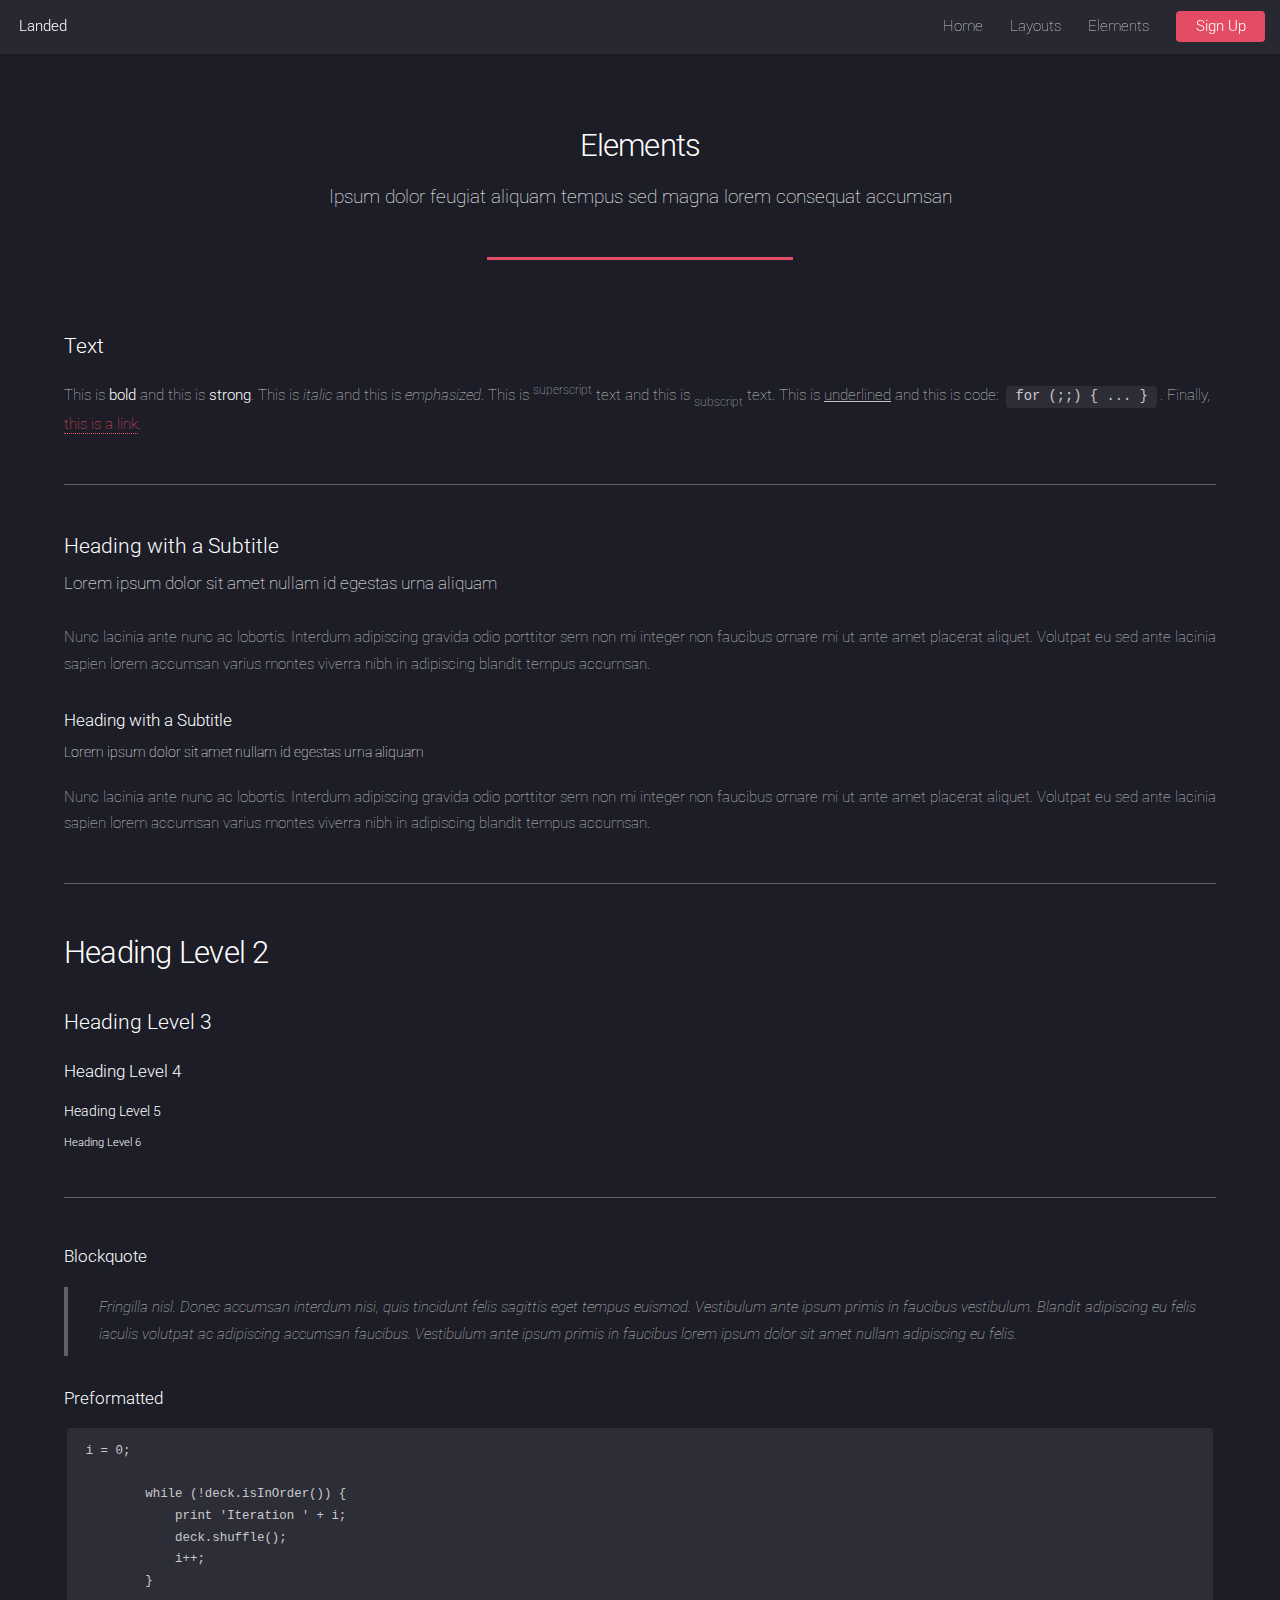
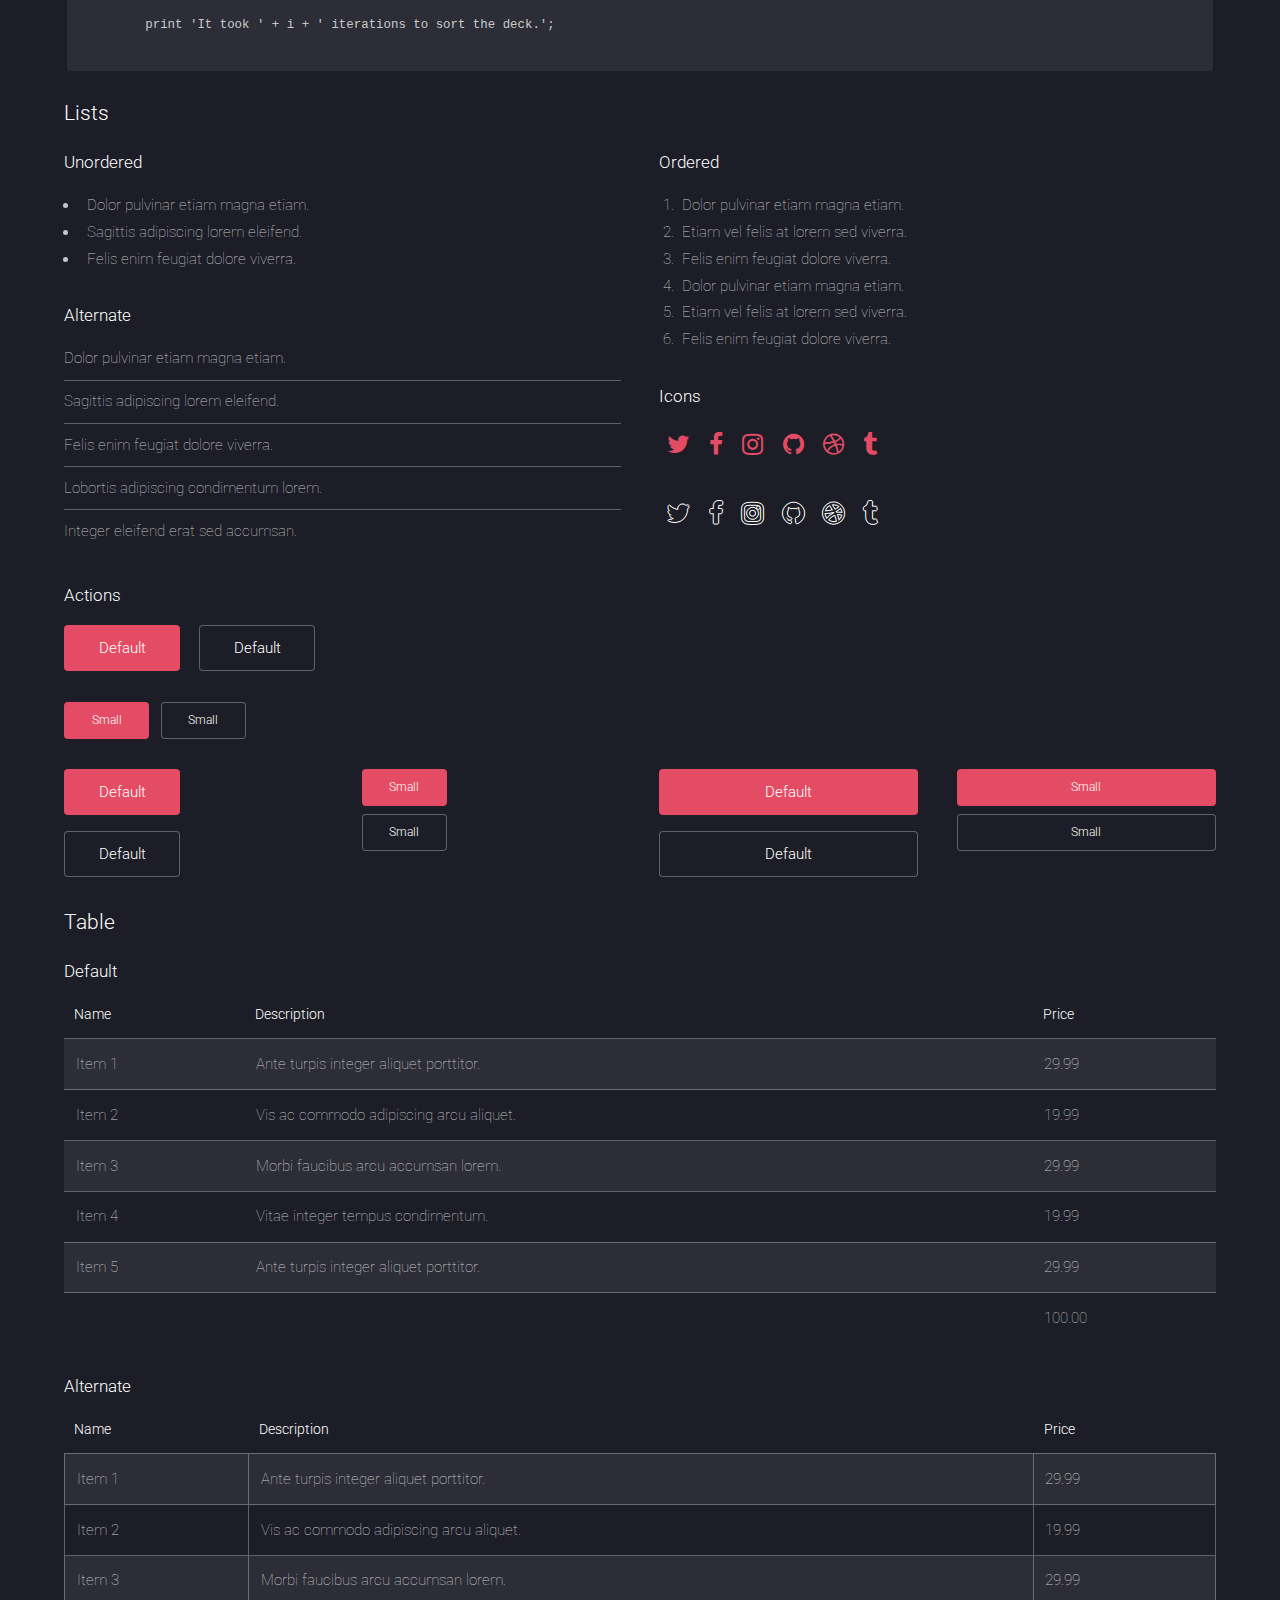
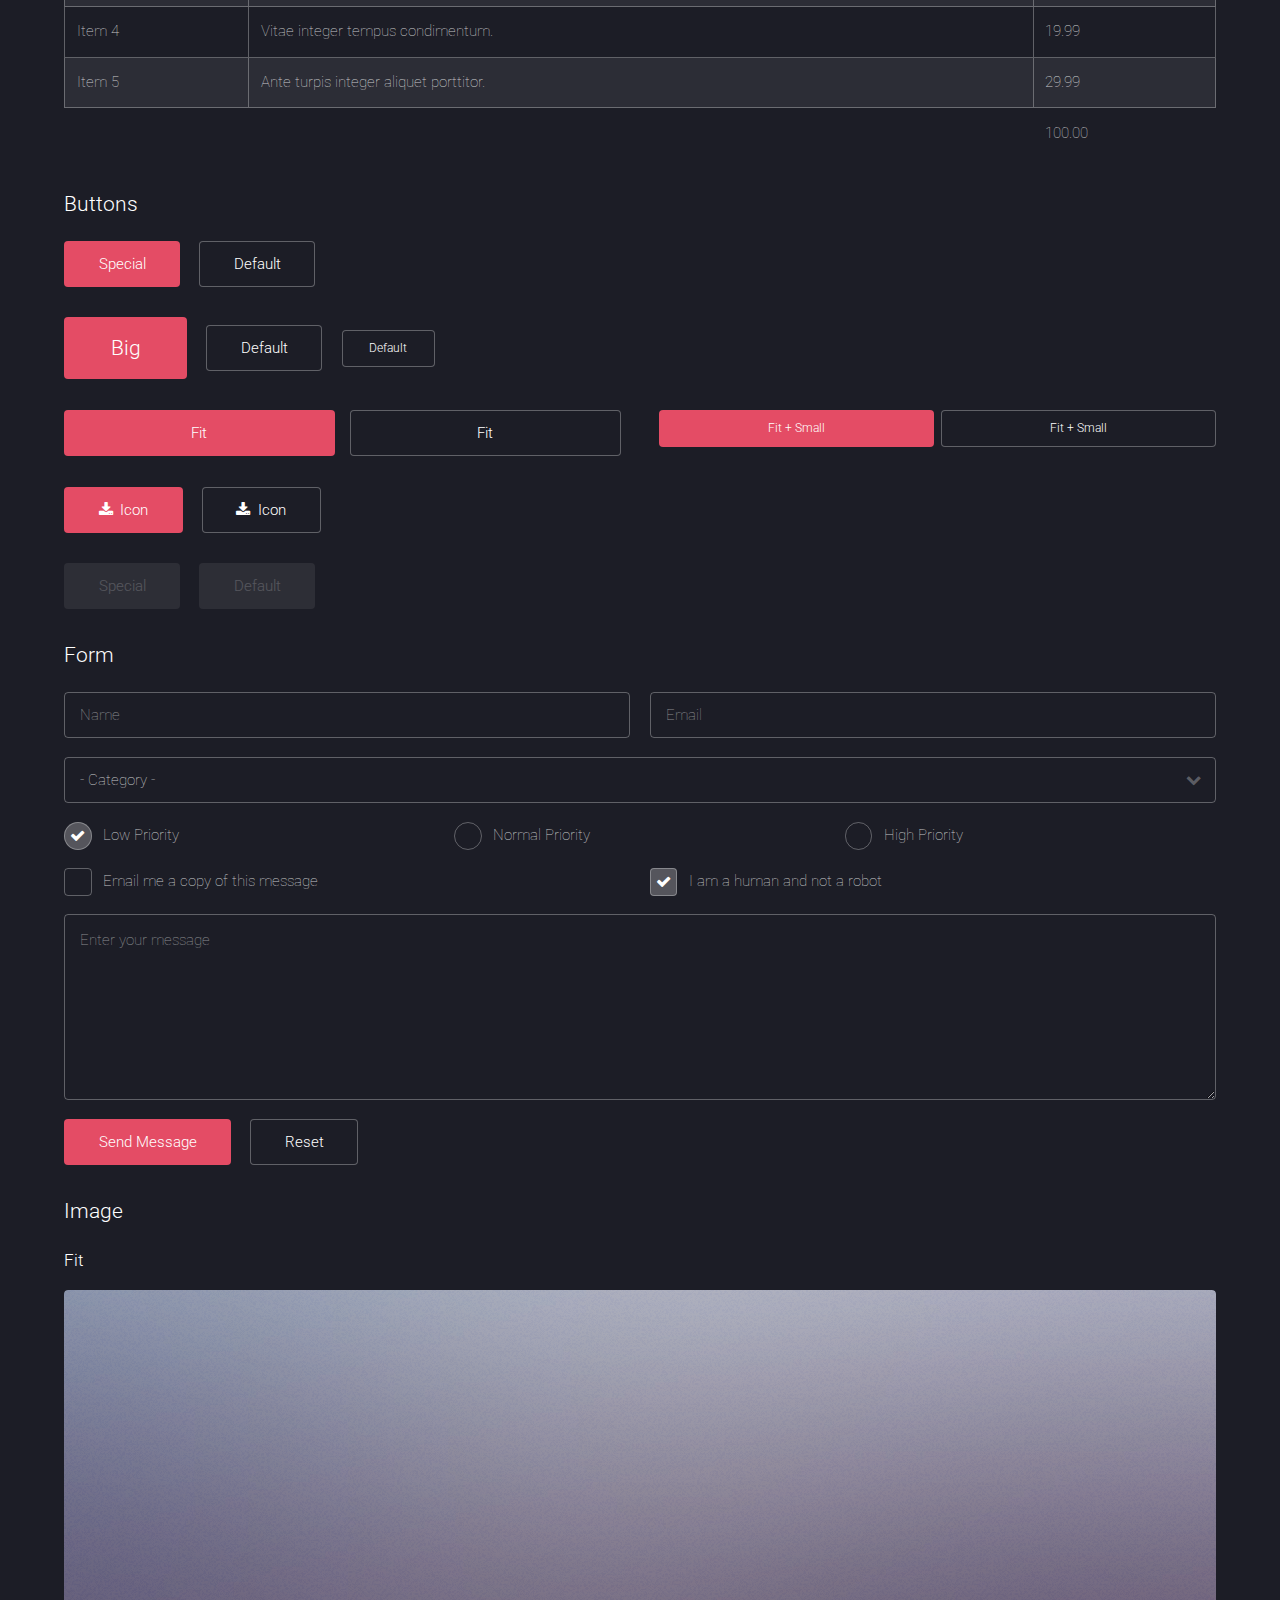
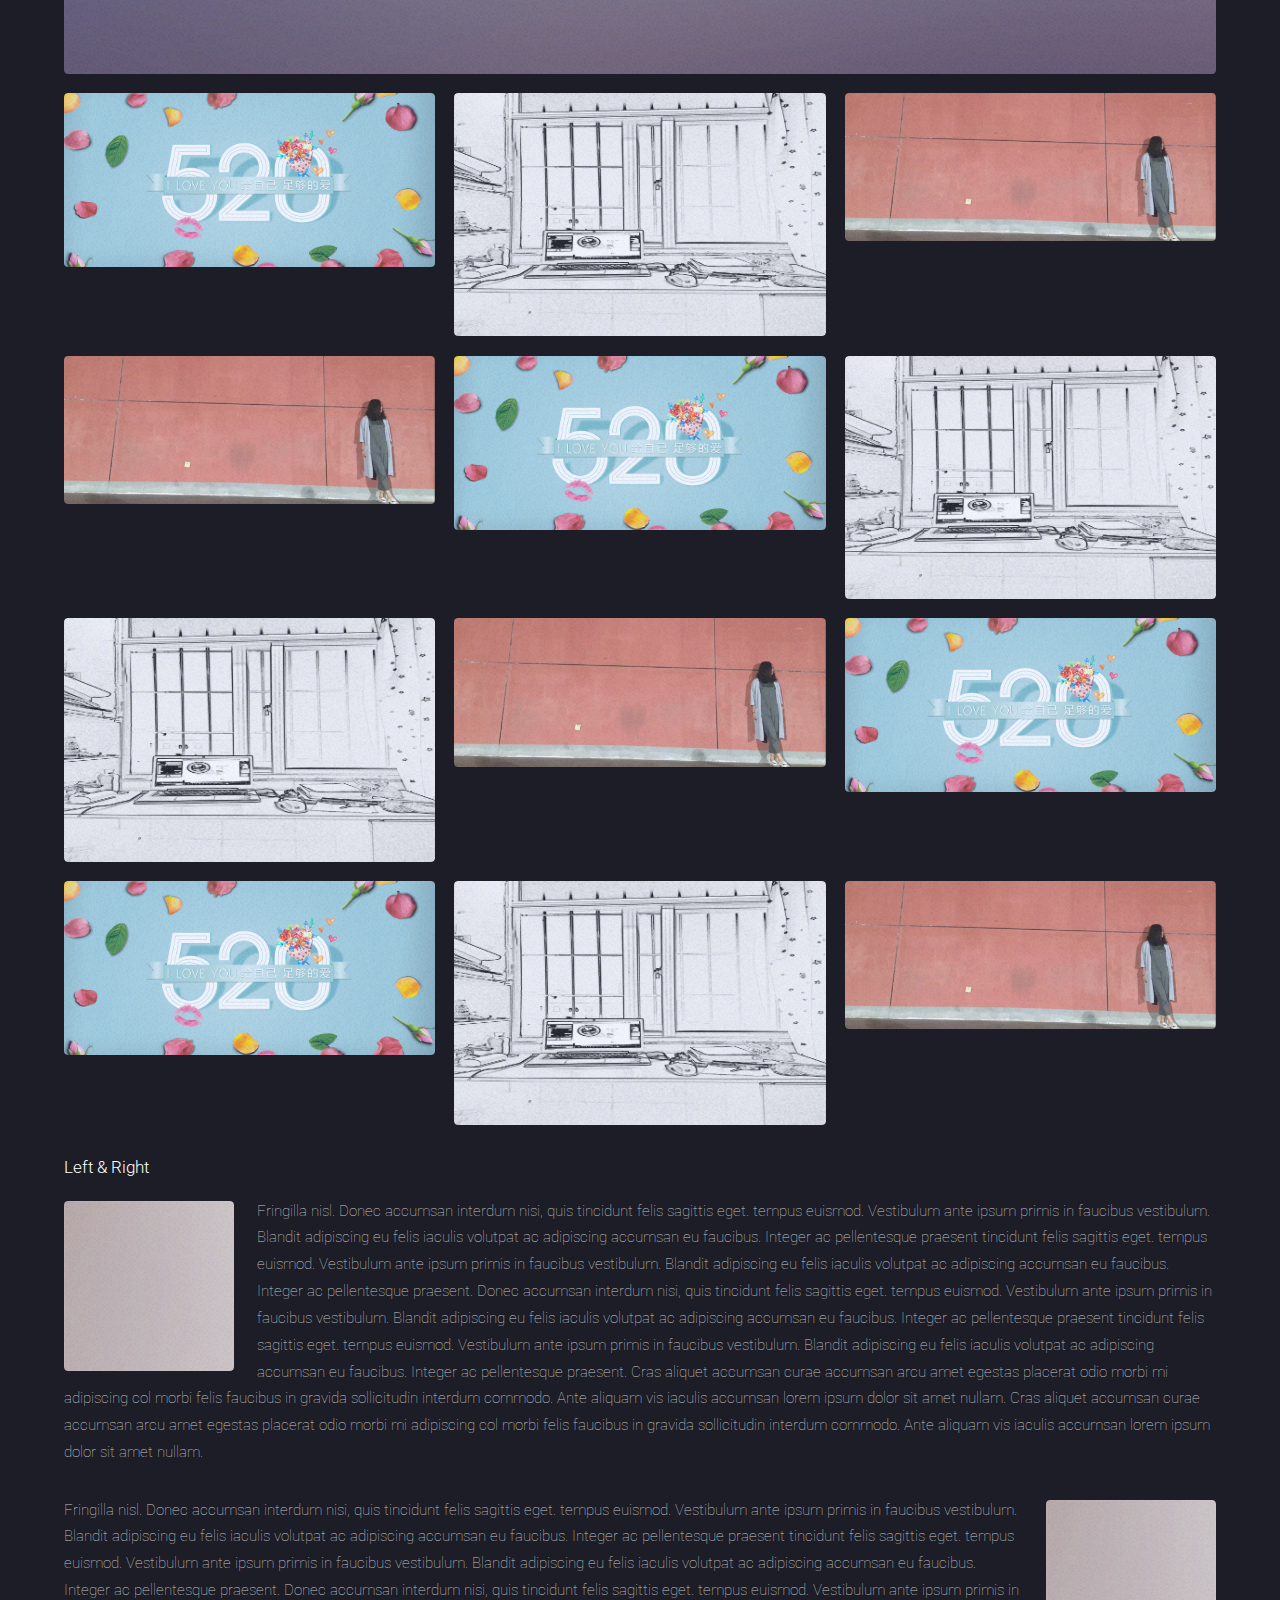
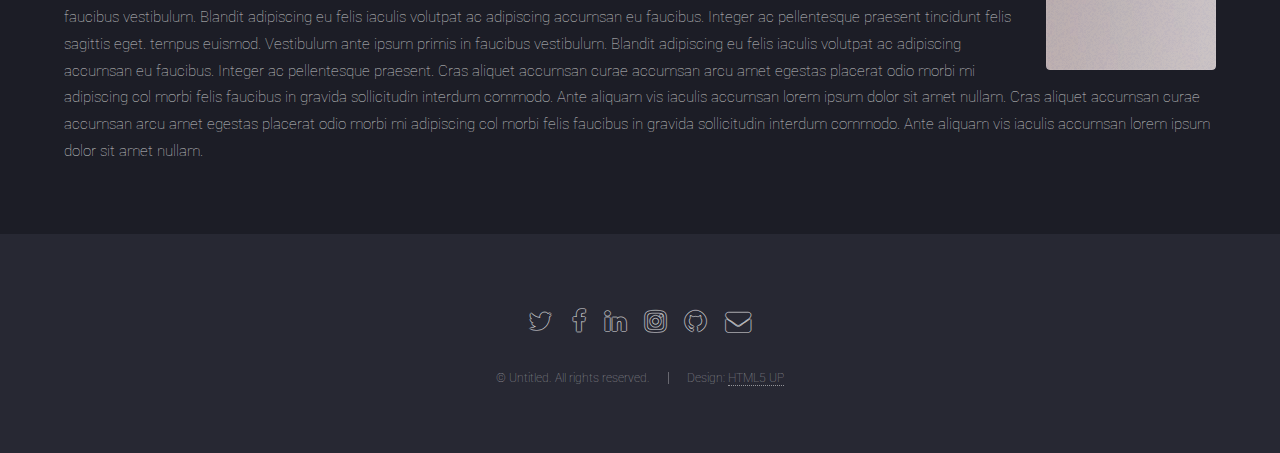
==== elements.html @ 3d7a7ee0 "test html" ====
<!DOCTYPE HTML>
<!--
	Landed by HTML5 UP
	html5up.net | @ajlkn
	Free for personal and commercial use under the CCA 3.0 license (html5up.net/license)
-->
<html>
	<head>
		<title>Elements - Landed by HTML5 UP</title>
		<meta charset="utf-8" />
		<meta name="viewport" content="width=device-width, initial-scale=1" />
		<!--[if lte IE 8]><script src="assets/js/ie/html5shiv.js"></script><![endif]-->
		<link rel="stylesheet" href="assets/css/main.css" />
		<!--[if lte IE 9]><link rel="stylesheet" href="assets/css/ie9.css" /><![endif]-->
		<!--[if lte IE 8]><link rel="stylesheet" href="assets/css/ie8.css" /><![endif]-->
	</head>
	<body>
		<div id="page-wrapper">

			<!-- Header -->
				<header id="header">
					<h1 id="logo"><a href="index.html">Landed</a></h1>
					<nav id="nav">
						<ul>
							<li><a href="index.html">Home</a></li>
							<li>
								<a href="#">Layouts</a>
								<ul>
									<li><a href="left-sidebar.html">Left Sidebar</a></li>
									<li><a href="right-sidebar.html">Right Sidebar</a></li>
									<li><a href="no-sidebar.html">No Sidebar</a></li>
									<li>
										<a href="#">Submenu</a>
										<ul>
											<li><a href="#">Option 1</a></li>
											<li><a href="#">Option 2</a></li>
											<li><a href="#">Option 3</a></li>
											<li><a href="#">Option 4</a></li>
										</ul>
									</li>
								</ul>
							</li>
							<li><a href="elements.html">Elements</a></li>
							<li><a href="#" class="button special">Sign Up</a></li>
						</ul>
					</nav>
				</header>

			<!-- Main -->
				<div id="main" class="wrapper style1">
					<div class="container">
						<header class="major">
							<h2>Elements</h2>
							<p>Ipsum dolor feugiat aliquam tempus sed magna lorem consequat accumsan</p>
						</header>

						<!-- Text -->
							<section>
								<h3>Text</h3>
								<p>This is <b>bold</b> and this is <strong>strong</strong>. This is <i>italic</i> and this is <em>emphasized</em>.
								This is <sup>superscript</sup> text and this is <sub>subscript</sub> text.
								This is <u>underlined</u> and this is code: <code>for (;;) { ... }</code>. Finally, <a href="#">this is a link</a>.</p>

								<hr />

								<header>
									<h3>Heading with a Subtitle</h3>
									<p>Lorem ipsum dolor sit amet nullam id egestas urna aliquam</p>
								</header>
								<p>Nunc lacinia ante nunc ac lobortis. Interdum adipiscing gravida odio porttitor sem non mi integer non faucibus ornare mi ut ante amet placerat aliquet. Volutpat eu sed ante lacinia sapien lorem accumsan varius montes viverra nibh in adipiscing blandit tempus accumsan.</p>
								<header>
									<h4>Heading with a Subtitle</h4>
									<p>Lorem ipsum dolor sit amet nullam id egestas urna aliquam</p>
								</header>
								<p>Nunc lacinia ante nunc ac lobortis. Interdum adipiscing gravida odio porttitor sem non mi integer non faucibus ornare mi ut ante amet placerat aliquet. Volutpat eu sed ante lacinia sapien lorem accumsan varius montes viverra nibh in adipiscing blandit tempus accumsan.</p>

								<hr />

								<h2>Heading Level 2</h2>
								<h3>Heading Level 3</h3>
								<h4>Heading Level 4</h4>
								<h5>Heading Level 5</h5>
								<h6>Heading Level 6</h6>

								<hr />

								<h4>Blockquote</h4>
								<blockquote>Fringilla nisl. Donec accumsan interdum nisi, quis tincidunt felis sagittis eget tempus euismod. Vestibulum ante ipsum primis in faucibus vestibulum. Blandit adipiscing eu felis iaculis volutpat ac adipiscing accumsan faucibus. Vestibulum ante ipsum primis in faucibus lorem ipsum dolor sit amet nullam adipiscing eu felis.</blockquote>

								<h4>Preformatted</h4>
								<pre><code>i = 0;

	while (!deck.isInOrder()) {
	    print 'Iteration ' + i;
	    deck.shuffle();
	    i++;
	}

	print 'It took ' + i + ' iterations to sort the deck.';
	</code></pre>
							</section>

						<!-- Lists -->
							<section>
								<h3>Lists</h3>
								<div class="row">
									<div class="6u 12u(xsmall)">

										<h4>Unordered</h4>
										<ul>
											<li>Dolor pulvinar etiam magna etiam.</li>
											<li>Sagittis adipiscing lorem eleifend.</li>
											<li>Felis enim feugiat dolore viverra.</li>
										</ul>

										<h4>Alternate</h4>
										<ul class="alt">
											<li>Dolor pulvinar etiam magna etiam.</li>
											<li>Sagittis adipiscing lorem eleifend.</li>
											<li>Felis enim feugiat dolore viverra.</li>
											<li>Lobortis adipiscing condimentum lorem.</li>
											<li>Integer eleifend erat sed accumsan.</li>
										</ul>

									</div>
									<div class="6u 12u(xsmall)">

										<h4>Ordered</h4>
										<ol>
											<li>Dolor pulvinar etiam magna etiam.</li>
											<li>Etiam vel felis at lorem sed viverra.</li>
											<li>Felis enim feugiat dolore viverra.</li>
											<li>Dolor pulvinar etiam magna etiam.</li>
											<li>Etiam vel felis at lorem sed viverra.</li>
											<li>Felis enim feugiat dolore viverra.</li>
										</ol>

										<h4>Icons</h4>
										<ul class="icons">
											<li><a href="#" class="icon fa-twitter"><span class="label">Twitter</span></a></li>
											<li><a href="#" class="icon fa-facebook"><span class="label">Facebook</span></a></li>
											<li><a href="#" class="icon fa-instagram"><span class="label">Instagram</span></a></li>
											<li><a href="#" class="icon fa-github"><span class="label">Github</span></a></li>
											<li><a href="#" class="icon fa-dribbble"><span class="label">Dribbble</span></a></li>
											<li><a href="#" class="icon fa-tumblr"><span class="label">Tumblr</span></a></li>
										</ul>
										<ul class="icons">
											<li><a href="#" class="icon alt fa-twitter"><span class="label">Twitter</span></a></li>
											<li><a href="#" class="icon alt fa-facebook"><span class="label">Facebook</span></a></li>
											<li><a href="#" class="icon alt fa-instagram"><span class="label">Instagram</span></a></li>
											<li><a href="#" class="icon alt fa-github"><span class="label">Github</span></a></li>
											<li><a href="#" class="icon alt fa-dribbble"><span class="label">Dribbble</span></a></li>
											<li><a href="#" class="icon alt fa-tumblr"><span class="label">Tumblr</span></a></li>
										</ul>

									</div>
								</div>

								<h4>Actions</h4>
								<ul class="actions">
									<li><a href="#" class="button special">Default</a></li>
									<li><a href="#" class="button">Default</a></li>
								</ul>
								<ul class="actions small">
									<li><a href="#" class="button special small">Small</a></li>
									<li><a href="#" class="button small">Small</a></li>
								</ul>
								<div class="row">
									<div class="3u 6u(medium) 12u$(xsmall)">
										<ul class="actions vertical">
											<li><a href="#" class="button special">Default</a></li>
											<li><a href="#" class="button">Default</a></li>
										</ul>
									</div>
									<div class="3u 6u$(medium) 12u$(xsmall)">
										<ul class="actions vertical small">
											<li><a href="#" class="button special small">Small</a></li>
											<li><a href="#" class="button small">Small</a></li>
										</ul>
									</div>
									<div class="3u 6u(medium) 12u$(xsmall)">
										<ul class="actions vertical">
											<li><a href="#" class="button special fit">Default</a></li>
											<li><a href="#" class="button fit">Default</a></li>
										</ul>
									</div>
									<div class="3u$ 6u$(medium) 12u$(xsmall)">
										<ul class="actions vertical small">
											<li><a href="#" class="button special small fit">Small</a></li>
											<li><a href="#" class="button small fit">Small</a></li>
										</ul>
									</div>
								</div>
							</section>

						<!-- Table -->
							<section>
								<h3>Table</h3>
								<h4>Default</h4>
								<div class="table-wrapper">
									<table>
										<thead>
											<tr>
												<th>Name</th>
												<th>Description</th>
												<th>Price</th>
											</tr>
										</thead>
										<tbody>
											<tr>
												<td>Item 1</td>
												<td>Ante turpis integer aliquet porttitor.</td>
												<td>29.99</td>
											</tr>
											<tr>
												<td>Item 2</td>
												<td>Vis ac commodo adipiscing arcu aliquet.</td>
												<td>19.99</td>
											</tr>
											<tr>
												<td>Item 3</td>
												<td> Morbi faucibus arcu accumsan lorem.</td>
												<td>29.99</td>
											</tr>
											<tr>
												<td>Item 4</td>
												<td>Vitae integer tempus condimentum.</td>
												<td>19.99</td>
											</tr>
											<tr>
												<td>Item 5</td>
												<td>Ante turpis integer aliquet porttitor.</td>
												<td>29.99</td>
											</tr>
										</tbody>
										<tfoot>
											<tr>
												<td colspan="2"></td>
												<td>100.00</td>
											</tr>
										</tfoot>
									</table>
								</div>
								<h4>Alternate</h4>
								<div class="table-wrapper">
									<table class="alt">
										<thead>
											<tr>
												<th>Name</th>
												<th>Description</th>
												<th>Price</th>
											</tr>
										</thead>
										<tbody>
											<tr>
												<td>Item 1</td>
												<td>Ante turpis integer aliquet porttitor.</td>
												<td>29.99</td>
											</tr>
											<tr>
												<td>Item 2</td>
												<td>Vis ac commodo adipiscing arcu aliquet.</td>
												<td>19.99</td>
											</tr>
											<tr>
												<td>Item 3</td>
												<td> Morbi faucibus arcu accumsan lorem.</td>
												<td>29.99</td>
											</tr>
											<tr>
												<td>Item 4</td>
												<td>Vitae integer tempus condimentum.</td>
												<td>19.99</td>
											</tr>
											<tr>
												<td>Item 5</td>
												<td>Ante turpis integer aliquet porttitor.</td>
												<td>29.99</td>
											</tr>
										</tbody>
										<tfoot>
											<tr>
												<td colspan="2"></td>
												<td>100.00</td>
											</tr>
										</tfoot>
									</table>
								</div>
							</section>

						<!-- Buttons -->
							<section>
								<h3>Buttons</h3>
								<ul class="actions">
									<li><a href="#" class="button special">Special</a></li>
									<li><a href="#" class="button">Default</a></li>
								</ul>
								<ul class="actions">
									<li><a href="#" class="button special big">Big</a></li>
									<li><a href="#" class="button">Default</a></li>
									<li><a href="#" class="button small">Default</a></li>
								</ul>
								<div class="row">
									<div class="6u 12u$(xsmall)">
										<ul class="actions fit">
											<li><a href="#" class="button special fit">Fit</a></li>
											<li><a href="#" class="button fit">Fit</a></li>
										</ul>
									</div>
									<div class="6u$ 12u$(xsmall)">
										<ul class="actions fit small">
											<li><a href="#" class="button special fit small">Fit + Small</a></li>
											<li><a href="#" class="button fit small">Fit + Small</a></li>
										</ul>
									</div>
								</div>
								<ul class="actions">
									<li><a href="#" class="button special icon fa-download">Icon</a></li>
									<li><a href="#" class="button icon fa-download">Icon</a></li>
								</ul>
								<ul class="actions">
									<li><span class="button special disabled">Special</span></li>
									<li><span class="button disabled">Default</span></li>
								</ul>
							</section>

						<!-- Form -->
							<section>
								<h3>Form</h3>
								<form method="post" action="#">
									<div class="row uniform 50%">
										<div class="6u 12u$(xsmall)">
											<input type="text" name="name" id="name" value="" placeholder="Name" />
										</div>
										<div class="6u$ 12u$(xsmall)">
											<input type="email" name="email" id="email" value="" placeholder="Email" />
										</div>
										<div class="12u$">
											<div class="select-wrapper">
												<select name="category" id="category">
													<option value="">- Category -</option>
													<option value="1">Manufacturing</option>
													<option value="1">Shipping</option>
													<option value="1">Administration</option>
													<option value="1">Human Resources</option>
												</select>
											</div>
										</div>
										<div class="4u 12u$(medium)">
											<input type="radio" id="priority-low" name="priority" checked>
											<label for="priority-low">Low Priority</label>
										</div>
										<div class="4u 12u$(medium)">
											<input type="radio" id="priority-normal" name="priority">
											<label for="priority-normal">Normal Priority</label>
										</div>
										<div class="4u$ 12u$(medium)">
											<input type="radio" id="priority-high" name="priority">
											<label for="priority-high">High Priority</label>
										</div>
										<div class="6u 12u$(medium)">
											<input type="checkbox" id="copy" name="copy">
											<label for="copy">Email me a copy of this message</label>
										</div>
										<div class="6u$ 12u$(medium)">
											<input type="checkbox" id="human" name="human" checked>
											<label for="human">I am a human and not a robot</label>
										</div>
										<div class="12u$">
											<textarea name="message" id="message" placeholder="Enter your message" rows="6"></textarea>
										</div>
										<div class="12u$">
											<ul class="actions">
												<li><input type="submit" value="Send Message" class="special" /></li>
												<li><input type="reset" value="Reset" /></li>
											</ul>
										</div>
									</div>
								</form>
							</section>

						<!-- Image -->
							<section>
								<h3>Image</h3>
								<h4>Fit</h4>
								<div class="box alt">
									<div class="row 50% uniform">
										<div class="12u$"><span class="image fit"><img src="images/pic07.jpg" alt="" /></span></div>
										<div class="4u  6u(xsmall)"><span class="image fit"><img src="images/pic02.jpg" alt="" /></span></div>
										<div class="4u  6u$(xsmall)"><span class="image fit"><img src="images/pic03.jpg" alt="" /></span></div>
										<div class="4u$ 6u(xsmall)"><span class="image fit"><img src="images/pic04.jpg" alt="" /></span></div>
										<div class="4u  6u$(xsmall)"><span class="image fit"><img src="images/pic04.jpg" alt="" /></span></div>
										<div class="4u  6u(xsmall)"><span class="image fit"><img src="images/pic02.jpg" alt="" /></span></div>
										<div class="4u$ 6u$(xsmall)"><span class="image fit"><img src="images/pic03.jpg" alt="" /></span></div>
										<div class="4u  6u(xsmall)"><span class="image fit"><img src="images/pic03.jpg" alt="" /></span></div>
										<div class="4u  6u$(xsmall)"><span class="image fit"><img src="images/pic04.jpg" alt="" /></span></div>
										<div class="4u$ 6u(xsmall)"><span class="image fit"><img src="images/pic02.jpg" alt="" /></span></div>
										<div class="4u  6u$(xsmall)"><span class="image fit"><img src="images/pic02.jpg" alt="" /></span></div>
										<div class="4u  6u(xsmall)"><span class="image fit"><img src="images/pic03.jpg" alt="" /></span></div>
										<div class="4u$ 6u$(xsmall)"><span class="image fit"><img src="images/pic04.jpg" alt="" /></span></div>
									</div>
								</div>

								<h4>Left &amp; Right</h4>
								<p><span class="image left"><img src="images/pic08.jpg" alt="" /></span>Fringilla nisl. Donec accumsan interdum nisi, quis tincidunt felis sagittis eget. tempus euismod. Vestibulum ante ipsum primis in faucibus vestibulum. Blandit adipiscing eu felis iaculis volutpat ac adipiscing accumsan eu faucibus. Integer ac pellentesque praesent tincidunt felis sagittis eget. tempus euismod. Vestibulum ante ipsum primis in faucibus vestibulum. Blandit adipiscing eu felis iaculis volutpat ac adipiscing accumsan eu faucibus. Integer ac pellentesque praesent. Donec accumsan interdum nisi, quis tincidunt felis sagittis eget. tempus euismod. Vestibulum ante ipsum primis in faucibus vestibulum. Blandit adipiscing eu felis iaculis volutpat ac adipiscing accumsan eu faucibus. Integer ac pellentesque praesent tincidunt felis sagittis eget. tempus euismod. Vestibulum ante ipsum primis in faucibus vestibulum. Blandit adipiscing eu felis iaculis volutpat ac adipiscing accumsan eu faucibus. Integer ac pellentesque praesent. Cras aliquet accumsan curae accumsan arcu amet egestas placerat odio morbi mi adipiscing col morbi felis faucibus in gravida sollicitudin interdum commodo. Ante aliquam vis iaculis accumsan lorem ipsum dolor sit amet nullam. Cras aliquet accumsan curae accumsan arcu amet egestas placerat odio morbi mi adipiscing col morbi felis faucibus in gravida sollicitudin interdum commodo. Ante aliquam vis iaculis accumsan lorem ipsum dolor sit amet nullam.</p>
								<p><span class="image right"><img src="images/pic08.jpg" alt="" /></span>Fringilla nisl. Donec accumsan interdum nisi, quis tincidunt felis sagittis eget. tempus euismod. Vestibulum ante ipsum primis in faucibus vestibulum. Blandit adipiscing eu felis iaculis volutpat ac adipiscing accumsan eu faucibus. Integer ac pellentesque praesent tincidunt felis sagittis eget. tempus euismod. Vestibulum ante ipsum primis in faucibus vestibulum. Blandit adipiscing eu felis iaculis volutpat ac adipiscing accumsan eu faucibus. Integer ac pellentesque praesent. Donec accumsan interdum nisi, quis tincidunt felis sagittis eget. tempus euismod. Vestibulum ante ipsum primis in faucibus vestibulum. Blandit adipiscing eu felis iaculis volutpat ac adipiscing accumsan eu faucibus. Integer ac pellentesque praesent tincidunt felis sagittis eget. tempus euismod. Vestibulum ante ipsum primis in faucibus vestibulum. Blandit adipiscing eu felis iaculis volutpat ac adipiscing accumsan eu faucibus. Integer ac pellentesque praesent. Cras aliquet accumsan curae accumsan arcu amet egestas placerat odio morbi mi adipiscing col morbi felis faucibus in gravida sollicitudin interdum commodo. Ante aliquam vis iaculis accumsan lorem ipsum dolor sit amet nullam. Cras aliquet accumsan curae accumsan arcu amet egestas placerat odio morbi mi adipiscing col morbi felis faucibus in gravida sollicitudin interdum commodo. Ante aliquam vis iaculis accumsan lorem ipsum dolor sit amet nullam.</p>
							</section>

					</div>
				</div>

			<!-- Footer -->
				<footer id="footer">
					<ul class="icons">
						<li><a href="#" class="icon alt fa-twitter"><span class="label">Twitter</span></a></li>
						<li><a href="#" class="icon alt fa-facebook"><span class="label">Facebook</span></a></li>
						<li><a href="#" class="icon alt fa-linkedin"><span class="label">LinkedIn</span></a></li>
						<li><a href="#" class="icon alt fa-instagram"><span class="label">Instagram</span></a></li>
						<li><a href="#" class="icon alt fa-github"><span class="label">GitHub</span></a></li>
						<li><a href="#" class="icon alt fa-envelope"><span class="label">Email</span></a></li>
					</ul>
					<ul class="copyright">
						<li>&copy; Untitled. All rights reserved.</li><li>Design: <a href="http://html5up.net">HTML5 UP</a></li>
					</ul>
				</footer>

		</div>

		<!-- Scripts -->
			<script src="assets/js/jquery.min.js"></script>
			<script src="assets/js/jquery.scrolly.min.js"></script>
			<script src="assets/js/jquery.dropotron.min.js"></script>
			<script src="assets/js/jquery.scrollex.min.js"></script>
			<script src="assets/js/skel.min.js"></script>
			<script src="assets/js/util.js"></script>
			<!--[if lte IE 8]><script src="assets/js/ie/respond.min.js"></script><![endif]-->
			<script src="assets/js/main.js"></script>

	</body>
</html>
---- assets/css/main.css ----
@import url("font-awesome.min.css");
@import url("https://fonts.googleapis.com/css?family=Roboto:100,300,100italic,300italic");

/*
	Landed by HTML5 UP
	html5up.net | @ajlkn
	Free for personal and commercial use under the CCA 3.0 license (html5up.net/license)
*/

/* Reset */

	html, body, div, span, applet, object, iframe, h1, h2, h3, h4, h5, h6, p, blockquote, pre, a, abbr, acronym, address, big, cite, code, del, dfn, em, img, ins, kbd, q, s, samp, small, strike, strong, sub, sup, tt, var, b, u, i, center, dl, dt, dd, ol, ul, li, fieldset, form, label, legend, table, caption, tbody, tfoot, thead, tr, th, td, article, aside, canvas, details, embed, figure, figcaption, footer, header, hgroup, menu, nav, output, ruby, section, summary, time, mark, audio, video {
		margin: 0;
		padding: 0;
		border: 0;
		font-size: 100%;
		font: inherit;
		vertical-align: baseline;
	}

	article, aside, details, figcaption, figure, footer, header, hgroup, menu, nav, section {
		display: block;
	}

	body {
		line-height: 1;
	}

	ol, ul {
		list-style: none;
	}

	blockquote, q {
		quotes: none;
	}

	blockquote:before, blockquote:after, q:before, q:after {
		content: '';
		content: none;
	}

	table {
		border-collapse: collapse;
		border-spacing: 0;
	}

	body {
		-webkit-text-size-adjust: none;
	}

/* Box Model */

	*, *:before, *:after {
		-moz-box-sizing: border-box;
		-webkit-box-sizing: border-box;
		box-sizing: border-box;
	}

/* Containers */

	.container {
		margin-left: auto;
		margin-right: auto;
	}

	.container.\31 25\25 {
		width: 100%;
		max-width: 87.5em;
		min-width: 70em;
	}

	.container.\37 5\25 {
		width: 52.5em;
	}

	.container.\35 0\25 {
		width: 35em;
	}

	.container.\32 5\25 {
		width: 17.5em;
	}

	.container {
		width: 70em;
	}

	@media screen and (max-width: 1680px) {

		.container.\31 25\25 {
			width: 100%;
			max-width: 87.5em;
			min-width: 70em;
		}

		.container.\37 5\25 {
			width: 52.5em;
		}

		.container.\35 0\25 {
			width: 35em;
		}

		.container.\32 5\25 {
			width: 17.5em;
		}

		.container {
			width: 70em;
		}

	}

	@media screen and (max-width: 1280px) {

		.container.\31 25\25 {
			width: 100%;
			max-width: 112.5%;
			min-width: 90%;
		}

		.container.\37 5\25 {
			width: 67.5%;
		}

		.container.\35 0\25 {
			width: 45%;
		}

		.container.\32 5\25 {
			width: 22.5%;
		}

		.container {
			width: 90%;
		}

	}

	@media screen and (max-width: 980px) {

		.container.\31 25\25 {
			width: 100%;
			max-width: 125%;
			min-width: 100%;
		}

		.container.\37 5\25 {
			width: 75%;
		}

		.container.\35 0\25 {
			width: 50%;
		}

		.container.\32 5\25 {
			width: 25%;
		}

		.container {
			width: 100% !important;
		}

	}

	@media screen and (max-width: 736px) {

		.container.\31 25\25 {
			width: 100%;
			max-width: 125%;
			min-width: 100%;
		}

		.container.\37 5\25 {
			width: 75%;
		}

		.container.\35 0\25 {
			width: 50%;
		}

		.container.\32 5\25 {
			width: 25%;
		}

		.container {
			width: 100% !important;
		}

	}

	@media screen and (max-width: 480px) {

		.container.\31 25\25 {
			width: 100%;
			max-width: 125%;
			min-width: 100%;
		}

		.container.\37 5\25 {
			width: 75%;
		}

		.container.\35 0\25 {
			width: 50%;
		}

		.container.\32 5\25 {
			width: 25%;
		}

		.container {
			width: 100% !important;
		}

	}

/* Grid */

	.row {
		border-bottom: solid 1px transparent;
		-moz-box-sizing: border-box;
		-webkit-box-sizing: border-box;
		box-sizing: border-box;
	}

	.row > * {
		float: left;
		-moz-box-sizing: border-box;
		-webkit-box-sizing: border-box;
		box-sizing: border-box;
	}

	.row:after, .row:before {
		content: '';
		display: block;
		clear: both;
		height: 0;
	}

	.row.uniform > * > :first-child {
		margin-top: 0;
	}

	.row.uniform > * > :last-child {
		margin-bottom: 0;
	}

	.row.\30 \25 > * {
		padding: 0 0 0 0em;
	}

	.row.\30 \25 {
		margin: 0 0 -1px 0em;
	}

	.row.uniform.\30 \25 > * {
		padding: 0em 0 0 0em;
	}

	.row.uniform.\30 \25 {
		margin: 0em 0 -1px 0em;
	}

	.row > * {
		padding: 0 0 0 2.5em;
	}

	.row {
		margin: 0 0 -1px -2.5em;
	}

	.row.uniform > * {
		padding: 2.5em 0 0 2.5em;
	}

	.row.uniform {
		margin: -2.5em 0 -1px -2.5em;
	}

	.row.\32 00\25 > * {
		padding: 0 0 0 5em;
	}

	.row.\32 00\25 {
		margin: 0 0 -1px -5em;
	}

	.row.uniform.\32 00\25 > * {
		padding: 5em 0 0 5em;
	}

	.row.uniform.\32 00\25 {
		margin: -5em 0 -1px -5em;
	}

	.row.\31 50\25 > * {
		padding: 0 0 0 3.75em;
	}

	.row.\31 50\25 {
		margin: 0 0 -1px -3.75em;
	}

	.row.uniform.\31 50\25 > * {
		padding: 3.75em 0 0 3.75em;
	}

	.row.uniform.\31 50\25 {
		margin: -3.75em 0 -1px -3.75em;
	}

	.row.\35 0\25 > * {
		padding: 0 0 0 1.25em;
	}

	.row.\35 0\25 {
		margin: 0 0 -1px -1.25em;
	}

	.row.uniform.\35 0\25 > * {
		padding: 1.25em 0 0 1.25em;
	}

	.row.uniform.\35 0\25 {
		margin: -1.25em 0 -1px -1.25em;
	}

	.row.\32 5\25 > * {
		padding: 0 0 0 0.625em;
	}

	.row.\32 5\25 {
		margin: 0 0 -1px -0.625em;
	}

	.row.uniform.\32 5\25 > * {
		padding: 0.625em 0 0 0.625em;
	}

	.row.uniform.\32 5\25 {
		margin: -0.625em 0 -1px -0.625em;
	}

	.\31 2u, .\31 2u\24 {
		width: 100%;
		clear: none;
		margin-left: 0;
	}

	.\31 1u, .\31 1u\24 {
		width: 91.6666666667%;
		clear: none;
		margin-left: 0;
	}

	.\31 0u, .\31 0u\24 {
		width: 83.3333333333%;
		clear: none;
		margin-left: 0;
	}

	.\39 u, .\39 u\24 {
		width: 75%;
		clear: none;
		margin-left: 0;
	}

	.\38 u, .\38 u\24 {
		width: 66.6666666667%;
		clear: none;
		margin-left: 0;
	}

	.\37 u, .\37 u\24 {
		width: 58.3333333333%;
		clear: none;
		margin-left: 0;
	}

	.\36 u, .\36 u\24 {
		width: 50%;
		clear: none;
		margin-left: 0;
	}

	.\35 u, .\35 u\24 {
		width: 41.6666666667%;
		clear: none;
		margin-left: 0;
	}

	.\34 u, .\34 u\24 {
		width: 33.3333333333%;
		clear: none;
		margin-left: 0;
	}

	.\33 u, .\33 u\24 {
		width: 25%;
		clear: none;
		margin-left: 0;
	}

	.\32 u, .\32 u\24 {
		width: 16.6666666667%;
		clear: none;
		margin-left: 0;
	}

	.\31 u, .\31 u\24 {
		width: 8.3333333333%;
		clear: none;
		margin-left: 0;
	}

	.\31 2u\24 + *,
	.\31 1u\24 + *,
	.\31 0u\24 + *,
	.\39 u\24 + *,
	.\38 u\24 + *,
	.\37 u\24 + *,
	.\36 u\24 + *,
	.\35 u\24 + *,
	.\34 u\24 + *,
	.\33 u\24 + *,
	.\32 u\24 + *,
	.\31 u\24 + * {
		clear: left;
	}

	.\-11u {
		margin-left: 91.66667%;
	}

	.\-10u {
		margin-left: 83.33333%;
	}

	.\-9u {
		margin-left: 75%;
	}

	.\-8u {
		margin-left: 66.66667%;
	}

	.\-7u {
		margin-left: 58.33333%;
	}

	.\-6u {
		margin-left: 50%;
	}

	.\-5u {
		margin-left: 41.66667%;
	}

	.\-4u {
		margin-left: 33.33333%;
	}

	.\-3u {
		margin-left: 25%;
	}

	.\-2u {
		margin-left: 16.66667%;
	}

	.\-1u {
		margin-left: 8.33333%;
	}

	@media screen and (max-width: 1680px) {

		.row > * {
			padding: 0 0 0 2.5em;
		}

		.row {
			margin: 0 0 -1px -2.5em;
		}

		.row.uniform > * {
			padding: 2.5em 0 0 2.5em;
		}

		.row.uniform {
			margin: -2.5em 0 -1px -2.5em;
		}

		.row.\32 00\25 > * {
			padding: 0 0 0 5em;
		}

		.row.\32 00\25 {
			margin: 0 0 -1px -5em;
		}

		.row.uniform.\32 00\25 > * {
			padding: 5em 0 0 5em;
		}

		.row.uniform.\32 00\25 {
			margin: -5em 0 -1px -5em;
		}

		.row.\31 50\25 > * {
			padding: 0 0 0 3.75em;
		}

		.row.\31 50\25 {
			margin: 0 0 -1px -3.75em;
		}

		.row.uniform.\31 50\25 > * {
			padding: 3.75em 0 0 3.75em;
		}

		.row.uniform.\31 50\25 {
			margin: -3.75em 0 -1px -3.75em;
		}

		.row.\35 0\25 > * {
			padding: 0 0 0 1.25em;
		}

		.row.\35 0\25 {
			margin: 0 0 -1px -1.25em;
		}

		.row.uniform.\35 0\25 > * {
			padding: 1.25em 0 0 1.25em;
		}

		.row.uniform.\35 0\25 {
			margin: -1.25em 0 -1px -1.25em;
		}

		.row.\32 5\25 > * {
			padding: 0 0 0 0.625em;
		}

		.row.\32 5\25 {
			margin: 0 0 -1px -0.625em;
		}

		.row.uniform.\32 5\25 > * {
			padding: 0.625em 0 0 0.625em;
		}

		.row.uniform.\32 5\25 {
			margin: -0.625em 0 -1px -0.625em;
		}

		.\31 2u\28xlarge\29, .\31 2u\24\28xlarge\29 {
			width: 100%;
			clear: none;
			margin-left: 0;
		}

		.\31 1u\28xlarge\29, .\31 1u\24\28xlarge\29 {
			width: 91.6666666667%;
			clear: none;
			margin-left: 0;
		}

		.\31 0u\28xlarge\29, .\31 0u\24\28xlarge\29 {
			width: 83.3333333333%;
			clear: none;
			margin-left: 0;
		}

		.\39 u\28xlarge\29, .\39 u\24\28xlarge\29 {
			width: 75%;
			clear: none;
			margin-left: 0;
		}

		.\38 u\28xlarge\29, .\38 u\24\28xlarge\29 {
			width: 66.6666666667%;
			clear: none;
			margin-left: 0;
		}

		.\37 u\28xlarge\29, .\37 u\24\28xlarge\29 {
			width: 58.3333333333%;
			clear: none;
			margin-left: 0;
		}

		.\36 u\28xlarge\29, .\36 u\24\28xlarge\29 {
			width: 50%;
			clear: none;
			margin-left: 0;
		}

		.\35 u\28xlarge\29, .\35 u\24\28xlarge\29 {
			width: 41.6666666667%;
			clear: none;
			margin-left: 0;
		}

		.\34 u\28xlarge\29, .\34 u\24\28xlarge\29 {
			width: 33.3333333333%;
			clear: none;
			margin-left: 0;
		}

		.\33 u\28xlarge\29, .\33 u\24\28xlarge\29 {
			width: 25%;
			clear: none;
			margin-left: 0;
		}

		.\32 u\28xlarge\29, .\32 u\24\28xlarge\29 {
			width: 16.6666666667%;
			clear: none;
			margin-left: 0;
		}

		.\31 u\28xlarge\29, .\31 u\24\28xlarge\29 {
			width: 8.3333333333%;
			clear: none;
			margin-left: 0;
		}

		.\31 2u\24\28xlarge\29 + *,
		.\31 1u\24\28xlarge\29 + *,
		.\31 0u\24\28xlarge\29 + *,
		.\39 u\24\28xlarge\29 + *,
		.\38 u\24\28xlarge\29 + *,
		.\37 u\24\28xlarge\29 + *,
		.\36 u\24\28xlarge\29 + *,
		.\35 u\24\28xlarge\29 + *,
		.\34 u\24\28xlarge\29 + *,
		.\33 u\24\28xlarge\29 + *,
		.\32 u\24\28xlarge\29 + *,
		.\31 u\24\28xlarge\29 + * {
			clear: left;
		}

		.\-11u\28xlarge\29 {
			margin-left: 91.66667%;
		}

		.\-10u\28xlarge\29 {
			margin-left: 83.33333%;
		}

		.\-9u\28xlarge\29 {
			margin-left: 75%;
		}

		.\-8u\28xlarge\29 {
			margin-left: 66.66667%;
		}

		.\-7u\28xlarge\29 {
			margin-left: 58.33333%;
		}

		.\-6u\28xlarge\29 {
			margin-left: 50%;
		}

		.\-5u\28xlarge\29 {
			margin-left: 41.66667%;
		}

		.\-4u\28xlarge\29 {
			margin-left: 33.33333%;
		}

		.\-3u\28xlarge\29 {
			margin-left: 25%;
		}

		.\-2u\28xlarge\29 {
			margin-left: 16.66667%;
		}

		.\-1u\28xlarge\29 {
			margin-left: 8.33333%;
		}

	}

	@media screen and (max-width: 1280px) {

		.row > * {
			padding: 0 0 0 2.5em;
		}

		.row {
			margin: 0 0 -1px -2.5em;
		}

		.row.uniform > * {
			padding: 2.5em 0 0 2.5em;
		}

		.row.uniform {
			margin: -2.5em 0 -1px -2.5em;
		}

		.row.\32 00\25 > * {
			padding: 0 0 0 5em;
		}

		.row.\32 00\25 {
			margin: 0 0 -1px -5em;
		}

		.row.uniform.\32 00\25 > * {
			padding: 5em 0 0 5em;
		}

		.row.uniform.\32 00\25 {
			margin: -5em 0 -1px -5em;
		}

		.row.\31 50\25 > * {
			padding: 0 0 0 3.75em;
		}

		.row.\31 50\25 {
			margin: 0 0 -1px -3.75em;
		}

		.row.uniform.\31 50\25 > * {
			padding: 3.75em 0 0 3.75em;
		}

		.row.uniform.\31 50\25 {
			margin: -3.75em 0 -1px -3.75em;
		}

		.row.\35 0\25 > * {
			padding: 0 0 0 1.25em;
		}

		.row.\35 0\25 {
			margin: 0 0 -1px -1.25em;
		}

		.row.uniform.\35 0\25 > * {
			padding: 1.25em 0 0 1.25em;
		}

		.row.uniform.\35 0\25 {
			margin: -1.25em 0 -1px -1.25em;
		}

		.row.\32 5\25 > * {
			padding: 0 0 0 0.625em;
		}

		.row.\32 5\25 {
			margin: 0 0 -1px -0.625em;
		}

		.row.uniform.\32 5\25 > * {
			padding: 0.625em 0 0 0.625em;
		}

		.row.uniform.\32 5\25 {
			margin: -0.625em 0 -1px -0.625em;
		}

		.\31 2u\28large\29, .\31 2u\24\28large\29 {
			width: 100%;
			clear: none;
			margin-left: 0;
		}

		.\31 1u\28large\29, .\31 1u\24\28large\29 {
			width: 91.6666666667%;
			clear: none;
			margin-left: 0;
		}

		.\31 0u\28large\29, .\31 0u\24\28large\29 {
			width: 83.3333333333%;
			clear: none;
			margin-left: 0;
		}

		.\39 u\28large\29, .\39 u\24\28large\29 {
			width: 75%;
			clear: none;
			margin-left: 0;
		}

		.\38 u\28large\29, .\38 u\24\28large\29 {
			width: 66.6666666667%;
			clear: none;
			margin-left: 0;
		}

		.\37 u\28large\29, .\37 u\24\28large\29 {
			width: 58.3333333333%;
			clear: none;
			margin-left: 0;
		}

		.\36 u\28large\29, .\36 u\24\28large\29 {
			width: 50%;
			clear: none;
			margin-left: 0;
		}

		.\35 u\28large\29, .\35 u\24\28large\29 {
			width: 41.6666666667%;
			clear: none;
			margin-left: 0;
		}

		.\34 u\28large\29, .\34 u\24\28large\29 {
			width: 33.3333333333%;
			clear: none;
			margin-left: 0;
		}

		.\33 u\28large\29, .\33 u\24\28large\29 {
			width: 25%;
			clear: none;
			margin-left: 0;
		}

		.\32 u\28large\29, .\32 u\24\28large\29 {
			width: 16.6666666667%;
			clear: none;
			margin-left: 0;
		}

		.\31 u\28large\29, .\31 u\24\28large\29 {
			width: 8.3333333333%;
			clear: none;
			margin-left: 0;
		}

		.\31 2u\24\28large\29 + *,
		.\31 1u\24\28large\29 + *,
		.\31 0u\24\28large\29 + *,
		.\39 u\24\28large\29 + *,
		.\38 u\24\28large\29 + *,
		.\37 u\24\28large\29 + *,
		.\36 u\24\28large\29 + *,
		.\35 u\24\28large\29 + *,
		.\34 u\24\28large\29 + *,
		.\33 u\24\28large\29 + *,
		.\32 u\24\28large\29 + *,
		.\31 u\24\28large\29 + * {
			clear: left;
		}

		.\-11u\28large\29 {
			margin-left: 91.66667%;
		}

		.\-10u\28large\29 {
			margin-left: 83.33333%;
		}

		.\-9u\28large\29 {
			margin-left: 75%;
		}

		.\-8u\28large\29 {
			margin-left: 66.66667%;
		}

		.\-7u\28large\29 {
			margin-left: 58.33333%;
		}

		.\-6u\28large\29 {
			margin-left: 50%;
		}

		.\-5u\28large\29 {
			margin-left: 41.66667%;
		}

		.\-4u\28large\29 {
			margin-left: 33.33333%;
		}

		.\-3u\28large\29 {
			margin-left: 25%;
		}

		.\-2u\28large\29 {
			margin-left: 16.66667%;
		}

		.\-1u\28large\29 {
			margin-left: 8.33333%;
		}

	}

	@media screen and (max-width: 980px) {

		.row > * {
			padding: 0 0 0 2.5em;
		}

		.row {
			margin: 0 0 -1px -2.5em;
		}

		.row.uniform > * {
			padding: 2.5em 0 0 2.5em;
		}

		.row.uniform {
			margin: -2.5em 0 -1px -2.5em;
		}

		.row.\32 00\25 > * {
			padding: 0 0 0 5em;
		}

		.row.\32 00\25 {
			margin: 0 0 -1px -5em;
		}

		.row.uniform.\32 00\25 > * {
			padding: 5em 0 0 5em;
		}

		.row.uniform.\32 00\25 {
			margin: -5em 0 -1px -5em;
		}

		.row.\31 50\25 > * {
			padding: 0 0 0 3.75em;
		}

		.row.\31 50\25 {
			margin: 0 0 -1px -3.75em;
		}

		.row.uniform.\31 50\25 > * {
			padding: 3.75em 0 0 3.75em;
		}

		.row.uniform.\31 50\25 {
			margin: -3.75em 0 -1px -3.75em;
		}

		.row.\35 0\25 > * {
			padding: 0 0 0 1.25em;
		}

		.row.\35 0\25 {
			margin: 0 0 -1px -1.25em;
		}

		.row.uniform.\35 0\25 > * {
			padding: 1.25em 0 0 1.25em;
		}

		.row.uniform.\35 0\25 {
			margin: -1.25em 0 -1px -1.25em;
		}

		.row.\32 5\25 > * {
			padding: 0 0 0 0.625em;
		}

		.row.\32 5\25 {
			margin: 0 0 -1px -0.625em;
		}

		.row.uniform.\32 5\25 > * {
			padding: 0.625em 0 0 0.625em;
		}

		.row.uniform.\32 5\25 {
			margin: -0.625em 0 -1px -0.625em;
		}

		.\31 2u\28medium\29, .\31 2u\24\28medium\29 {
			width: 100%;
			clear: none;
			margin-left: 0;
		}

		.\31 1u\28medium\29, .\31 1u\24\28medium\29 {
			width: 91.6666666667%;
			clear: none;
			margin-left: 0;
		}

		.\31 0u\28medium\29, .\31 0u\24\28medium\29 {
			width: 83.3333333333%;
			clear: none;
			margin-left: 0;
		}

		.\39 u\28medium\29, .\39 u\24\28medium\29 {
			width: 75%;
			clear: none;
			margin-left: 0;
		}

		.\38 u\28medium\29, .\38 u\24\28medium\29 {
			width: 66.6666666667%;
			clear: none;
			margin-left: 0;
		}

		.\37 u\28medium\29, .\37 u\24\28medium\29 {
			width: 58.3333333333%;
			clear: none;
			margin-left: 0;
		}

		.\36 u\28medium\29, .\36 u\24\28medium\29 {
			width: 50%;
			clear: none;
			margin-left: 0;
		}

		.\35 u\28medium\29, .\35 u\24\28medium\29 {
			width: 41.6666666667%;
			clear: none;
			margin-left: 0;
		}

		.\34 u\28medium\29, .\34 u\24\28medium\29 {
			width: 33.3333333333%;
			clear: none;
			margin-left: 0;
		}

		.\33 u\28medium\29, .\33 u\24\28medium\29 {
			width: 25%;
			clear: none;
			margin-left: 0;
		}

		.\32 u\28medium\29, .\32 u\24\28medium\29 {
			width: 16.6666666667%;
			clear: none;
			margin-left: 0;
		}

		.\31 u\28medium\29, .\31 u\24\28medium\29 {
			width: 8.3333333333%;
			clear: none;
			margin-left: 0;
		}

		.\31 2u\24\28medium\29 + *,
		.\31 1u\24\28medium\29 + *,
		.\31 0u\24\28medium\29 + *,
		.\39 u\24\28medium\29 + *,
		.\38 u\24\28medium\29 + *,
		.\37 u\24\28medium\29 + *,
		.\36 u\24\28medium\29 + *,
		.\35 u\24\28medium\29 + *,
		.\34 u\24\28medium\29 + *,
		.\33 u\24\28medium\29 + *,
		.\32 u\24\28medium\29 + *,
		.\31 u\24\28medium\29 + * {
			clear: left;
		}

		.\-11u\28medium\29 {
			margin-left: 91.66667%;
		}

		.\-10u\28medium\29 {
			margin-left: 83.33333%;
		}

		.\-9u\28medium\29 {
			margin-left: 75%;
		}

		.\-8u\28medium\29 {
			margin-left: 66.66667%;
		}

		.\-7u\28medium\29 {
			margin-left: 58.33333%;
		}

		.\-6u\28medium\29 {
			margin-left: 50%;
		}

		.\-5u\28medium\29 {
			margin-left: 41.66667%;
		}

		.\-4u\28medium\29 {
			margin-left: 33.33333%;
		}

		.\-3u\28medium\29 {
			margin-left: 25%;
		}

		.\-2u\28medium\29 {
			margin-left: 16.66667%;
		}

		.\-1u\28medium\29 {
			margin-left: 8.33333%;
		}

	}

	@media screen and (max-width: 736px) {

		.row > * {
			padding: 0 0 0 2.5em;
		}

		.row {
			margin: 0 0 -1px -2.5em;
		}

		.row.uniform > * {
			padding: 2.5em 0 0 2.5em;
		}

		.row.uniform {
			margin: -2.5em 0 -1px -2.5em;
		}

		.row.\32 00\25 > * {
			padding: 0 0 0 5em;
		}

		.row.\32 00\25 {
			margin: 0 0 -1px -5em;
		}

		.row.uniform.\32 00\25 > * {
			padding: 5em 0 0 5em;
		}

		.row.uniform.\32 00\25 {
			margin: -5em 0 -1px -5em;
		}

		.row.\31 50\25 > * {
			padding: 0 0 0 3.75em;
		}

		.row.\31 50\25 {
			margin: 0 0 -1px -3.75em;
		}

		.row.uniform.\31 50\25 > * {
			padding: 3.75em 0 0 3.75em;
		}

		.row.uniform.\31 50\25 {
			margin: -3.75em 0 -1px -3.75em;
		}

		.row.\35 0\25 > * {
			padding: 0 0 0 1.25em;
		}

		.row.\35 0\25 {
			margin: 0 0 -1px -1.25em;
		}

		.row.uniform.\35 0\25 > * {
			padding: 1.25em 0 0 1.25em;
		}

		.row.uniform.\35 0\25 {
			margin: -1.25em 0 -1px -1.25em;
		}

		.row.\32 5\25 > * {
			padding: 0 0 0 0.625em;
		}

		.row.\32 5\25 {
			margin: 0 0 -1px -0.625em;
		}

		.row.uniform.\32 5\25 > * {
			padding: 0.625em 0 0 0.625em;
		}

		.row.uniform.\32 5\25 {
			margin: -0.625em 0 -1px -0.625em;
		}

		.\31 2u\28small\29, .\31 2u\24\28small\29 {
			width: 100%;
			clear: none;
			margin-left: 0;
		}

		.\31 1u\28small\29, .\31 1u\24\28small\29 {
			width: 91.6666666667%;
			clear: none;
			margin-left: 0;
		}

		.\31 0u\28small\29, .\31 0u\24\28small\29 {
			width: 83.3333333333%;
			clear: none;
			margin-left: 0;
		}

		.\39 u\28small\29, .\39 u\24\28small\29 {
			width: 75%;
			clear: none;
			margin-left: 0;
		}

		.\38 u\28small\29, .\38 u\24\28small\29 {
			width: 66.6666666667%;
			clear: none;
			margin-left: 0;
		}

		.\37 u\28small\29, .\37 u\24\28small\29 {
			width: 58.3333333333%;
			clear: none;
			margin-left: 0;
		}

		.\36 u\28small\29, .\36 u\24\28small\29 {
			width: 50%;
			clear: none;
			margin-left: 0;
		}

		.\35 u\28small\29, .\35 u\24\28small\29 {
			width: 41.6666666667%;
			clear: none;
			margin-left: 0;
		}

		.\34 u\28small\29, .\34 u\24\28small\29 {
			width: 33.3333333333%;
			clear: none;
			margin-left: 0;
		}

		.\33 u\28small\29, .\33 u\24\28small\29 {
			width: 25%;
			clear: none;
			margin-left: 0;
		}

		.\32 u\28small\29, .\32 u\24\28small\29 {
			width: 16.6666666667%;
			clear: none;
			margin-left: 0;
		}

		.\31 u\28small\29, .\31 u\24\28small\29 {
			width: 8.3333333333%;
			clear: none;
			margin-left: 0;
		}

		.\31 2u\24\28small\29 + *,
		.\31 1u\24\28small\29 + *,
		.\31 0u\24\28small\29 + *,
		.\39 u\24\28small\29 + *,
		.\38 u\24\28small\29 + *,
		.\37 u\24\28small\29 + *,
		.\36 u\24\28small\29 + *,
		.\35 u\24\28small\29 + *,
		.\34 u\24\28small\29 + *,
		.\33 u\24\28small\29 + *,
		.\32 u\24\28small\29 + *,
		.\31 u\24\28small\29 + * {
			clear: left;
		}

		.\-11u\28small\29 {
			margin-left: 91.66667%;
		}

		.\-10u\28small\29 {
			margin-left: 83.33333%;
		}

		.\-9u\28small\29 {
			margin-left: 75%;
		}

		.\-8u\28small\29 {
			margin-left: 66.66667%;
		}

		.\-7u\28small\29 {
			margin-left: 58.33333%;
		}

		.\-6u\28small\29 {
			margin-left: 50%;
		}

		.\-5u\28small\29 {
			margin-left: 41.66667%;
		}

		.\-4u\28small\29 {
			margin-left: 33.33333%;
		}

		.\-3u\28small\29 {
			margin-left: 25%;
		}

		.\-2u\28small\29 {
			margin-left: 16.66667%;
		}

		.\-1u\28small\29 {
			margin-left: 8.33333%;
		}

	}

	@media screen and (max-width: 480px) {

		.row > * {
			padding: 0 0 0 2.5em;
		}

		.row {
			margin: 0 0 -1px -2.5em;
		}

		.row.uniform > * {
			padding: 2.5em 0 0 2.5em;
		}

		.row.uniform {
			margin: -2.5em 0 -1px -2.5em;
		}

		.row.\32 00\25 > * {
			padding: 0 0 0 5em;
		}

		.row.\32 00\25 {
			margin: 0 0 -1px -5em;
		}

		.row.uniform.\32 00\25 > * {
			padding: 5em 0 0 5em;
		}

		.row.uniform.\32 00\25 {
			margin: -5em 0 -1px -5em;
		}

		.row.\31 50\25 > * {
			padding: 0 0 0 3.75em;
		}

		.row.\31 50\25 {
			margin: 0 0 -1px -3.75em;
		}

		.row.uniform.\31 50\25 > * {
			padding: 3.75em 0 0 3.75em;
		}

		.row.uniform.\31 50\25 {
			margin: -3.75em 0 -1px -3.75em;
		}

		.row.\35 0\25 > * {
			padding: 0 0 0 1.25em;
		}

		.row.\35 0\25 {
			margin: 0 0 -1px -1.25em;
		}

		.row.uniform.\35 0\25 > * {
			padding: 1.25em 0 0 1.25em;
		}

		.row.uniform.\35 0\25 {
			margin: -1.25em 0 -1px -1.25em;
		}

		.row.\32 5\25 > * {
			padding: 0 0 0 0.625em;
		}

		.row.\32 5\25 {
			margin: 0 0 -1px -0.625em;
		}

		.row.uniform.\32 5\25 > * {
			padding: 0.625em 0 0 0.625em;
		}

		.row.uniform.\32 5\25 {
			margin: -0.625em 0 -1px -0.625em;
		}

		.\31 2u\28xsmall\29, .\31 2u\24\28xsmall\29 {
			width: 100%;
			clear: none;
			margin-left: 0;
		}

		.\31 1u\28xsmall\29, .\31 1u\24\28xsmall\29 {
			width: 91.6666666667%;
			clear: none;
			margin-left: 0;
		}

		.\31 0u\28xsmall\29, .\31 0u\24\28xsmall\29 {
			width: 83.3333333333%;
			clear: none;
			margin-left: 0;
		}

		.\39 u\28xsmall\29, .\39 u\24\28xsmall\29 {
			width: 75%;
			clear: none;
			margin-left: 0;
		}

		.\38 u\28xsmall\29, .\38 u\24\28xsmall\29 {
			width: 66.6666666667%;
			clear: none;
			margin-left: 0;
		}

		.\37 u\28xsmall\29, .\37 u\24\28xsmall\29 {
			width: 58.3333333333%;
			clear: none;
			margin-left: 0;
		}

		.\36 u\28xsmall\29, .\36 u\24\28xsmall\29 {
			width: 50%;
			clear: none;
			margin-left: 0;
		}

		.\35 u\28xsmall\29, .\35 u\24\28xsmall\29 {
			width: 41.6666666667%;
			clear: none;
			margin-left: 0;
		}

		.\34 u\28xsmall\29, .\34 u\24\28xsmall\29 {
			width: 33.3333333333%;
			clear: none;
			margin-left: 0;
		}

		.\33 u\28xsmall\29, .\33 u\24\28xsmall\29 {
			width: 25%;
			clear: none;
			margin-left: 0;
		}

		.\32 u\28xsmall\29, .\32 u\24\28xsmall\29 {
			width: 16.6666666667%;
			clear: none;
			margin-left: 0;
		}

		.\31 u\28xsmall\29, .\31 u\24\28xsmall\29 {
			width: 8.3333333333%;
			clear: none;
			margin-left: 0;
		}

		.\31 2u\24\28xsmall\29 + *,
		.\31 1u\24\28xsmall\29 + *,
		.\31 0u\24\28xsmall\29 + *,
		.\39 u\24\28xsmall\29 + *,
		.\38 u\24\28xsmall\29 + *,
		.\37 u\24\28xsmall\29 + *,
		.\36 u\24\28xsmall\29 + *,
		.\35 u\24\28xsmall\29 + *,
		.\34 u\24\28xsmall\29 + *,
		.\33 u\24\28xsmall\29 + *,
		.\32 u\24\28xsmall\29 + *,
		.\31 u\24\28xsmall\29 + * {
			clear: left;
		}

		.\-11u\28xsmall\29 {
			margin-left: 91.66667%;
		}

		.\-10u\28xsmall\29 {
			margin-left: 83.33333%;
		}

		.\-9u\28xsmall\29 {
			margin-left: 75%;
		}

		.\-8u\28xsmall\29 {
			margin-left: 66.66667%;
		}

		.\-7u\28xsmall\29 {
			margin-left: 58.33333%;
		}

		.\-6u\28xsmall\29 {
			margin-left: 50%;
		}

		.\-5u\28xsmall\29 {
			margin-left: 41.66667%;
		}

		.\-4u\28xsmall\29 {
			margin-left: 33.33333%;
		}

		.\-3u\28xsmall\29 {
			margin-left: 25%;
		}

		.\-2u\28xsmall\29 {
			margin-left: 16.66667%;
		}

		.\-1u\28xsmall\29 {
			margin-left: 8.33333%;
		}

	}

/* Basic */

	html, body {
		background: #1c1d26;
	}

	body.is-loading *, body.is-loading *:before, body.is-loading *:after {
		-moz-animation: none !important;
		-webkit-animation: none !important;
		-ms-animation: none !important;
		animation: none !important;
		-moz-transition: none !important;
		-webkit-transition: none !important;
		-ms-transition: none !important;
		transition: none !important;
	}

	body, input, select, textarea {
		color: rgba(255, 255, 255, 0.75);
		font-family: "Roboto", Helvetica, sans-serif;
		font-size: 15pt;
		font-weight: 100;
		line-height: 1.75em;
	}

	a {
		-moz-transition: border-color 0.2s ease-in-out, color 0.2s ease-in-out;
		-webkit-transition: border-color 0.2s ease-in-out, color 0.2s ease-in-out;
		-ms-transition: border-color 0.2s ease-in-out, color 0.2s ease-in-out;
		transition: border-color 0.2s ease-in-out, color 0.2s ease-in-out;
		border-bottom: dotted 1px;
		color: #e44c65;
		text-decoration: none;
	}

		a:hover {
			color: #e44c65 !important;
			border-bottom-color: transparent;
		}

	strong, b {
		color: #ffffff;
		font-weight: 300;
	}

	em, i {
		font-style: italic;
	}

	p {
		margin: 0 0 2em 0;
	}

	h1, h2, h3, h4, h5, h6 {
		color: #ffffff;
		font-weight: 300;
		line-height: 1em;
		margin: 0 0 1em 0;
	}

		h1 a, h2 a, h3 a, h4 a, h5 a, h6 a {
			color: inherit;
			border: 0;
		}

	h2 {
		font-size: 2em;
		line-height: 1.5em;
		letter-spacing: -0.025em;
	}

	h3 {
		font-size: 1.35em;
		line-height: 1.5em;
	}

	h4 {
		font-size: 1.1em;
		line-height: 1.5em;
	}

	h5 {
		font-size: 0.9em;
		line-height: 1.5em;
	}

	h6 {
		font-size: 0.7em;
		line-height: 1.5em;
	}

	sub {
		font-size: 0.8em;
		position: relative;
		top: 0.5em;
	}

	sup {
		font-size: 0.8em;
		position: relative;
		top: -0.5em;
	}

	hr {
		border: 0;
		border-bottom: solid 1px rgba(255, 255, 255, 0.3);
		margin: 3em 0;
	}

		hr.major {
			margin: 4em 0;
		}

	blockquote {
		border-left: solid 4px rgba(255, 255, 255, 0.3);
		font-style: italic;
		margin: 0 0 2em 0;
		padding: 0.5em 0 0.5em 2em;
	}

	code {
		background: rgba(255, 255, 255, 0.075);
		border-radius: 4px;
		font-family: "Courier New", monospace;
		font-size: 0.9em;
		margin: 0 0.25em;
		padding: 0.25em 0.65em;
	}

	pre {
		-webkit-overflow-scrolling: touch;
		font-family: "Courier New", monospace;
		font-size: 0.9em;
		margin: 0 0 2em 0;
	}

		pre code {
			display: block;
			line-height: 1.75em;
			padding: 1em 1.5em;
			overflow-x: auto;
		}

	.align-left {
		text-align: left;
	}

	.align-center {
		text-align: center;
	}

	.align-right {
		text-align: right;
	}

/* Loader */

	@-moz-keyframes spinner-show {
		0% {
			opacity: 0;
		}

		100% {
			opacity: 1;
		}
	}

	@-webkit-keyframes spinner-show {
		0% {
			opacity: 0;
		}

		100% {
			opacity: 1;
		}
	}

	@-ms-keyframes spinner-show {
		0% {
			opacity: 0;
		}

		100% {
			opacity: 1;
		}
	}

	@keyframes spinner-show {
		0% {
			opacity: 0;
		}

		100% {
			opacity: 1;
		}
	}

	@-moz-keyframes spinner-hide {
		0% {
			color: rgba(255, 255, 255, 0.15);
			z-index: 100001;
			-moz-transform: scale(1) rotate(0deg);
			-webkit-transform: scale(1) rotate(0deg);
			-ms-transform: scale(1) rotate(0deg);
			transform: scale(1) rotate(0deg);
		}

		99% {
			color: #1c1d26;
			z-index: 100001;
			-moz-transform: scale(0.5) rotate(360deg);
			-webkit-transform: scale(0.5) rotate(360deg);
			-ms-transform: scale(0.5) rotate(360deg);
			transform: scale(0.5) rotate(360deg);
		}

		100% {
			color: #1c1d26;
			z-index: -1;
			-moz-transform: scale(0.5) rotate(360deg);
			-webkit-transform: scale(0.5) rotate(360deg);
			-ms-transform: scale(0.5) rotate(360deg);
			transform: scale(0.5) rotate(360deg);
		}
	}

	@-webkit-keyframes spinner-hide {
		0% {
			color: rgba(255, 255, 255, 0.15);
			z-index: 100001;
			-moz-transform: scale(1) rotate(0deg);
			-webkit-transform: scale(1) rotate(0deg);
			-ms-transform: scale(1) rotate(0deg);
			transform: scale(1) rotate(0deg);
		}

		99% {
			color: #1c1d26;
			z-index: 100001;
			-moz-transform: scale(0.5) rotate(360deg);
			-webkit-transform: scale(0.5) rotate(360deg);
			-ms-transform: scale(0.5) rotate(360deg);
			transform: scale(0.5) rotate(360deg);
		}

		100% {
			color: #1c1d26;
			z-index: -1;
			-moz-transform: scale(0.5) rotate(360deg);
			-webkit-transform: scale(0.5) rotate(360deg);
			-ms-transform: scale(0.5) rotate(360deg);
			transform: scale(0.5) rotate(360deg);
		}
	}

	@-ms-keyframes spinner-hide {
		0% {
			color: rgba(255, 255, 255, 0.15);
			z-index: 100001;
			-moz-transform: scale(1) rotate(0deg);
			-webkit-transform: scale(1) rotate(0deg);
			-ms-transform: scale(1) rotate(0deg);
			transform: scale(1) rotate(0deg);
		}

		99% {
			color: #1c1d26;
			z-index: 100001;
			-moz-transform: scale(0.5) rotate(360deg);
			-webkit-transform: scale(0.5) rotate(360deg);
			-ms-transform: scale(0.5) rotate(360deg);
			transform: scale(0.5) rotate(360deg);
		}

		100% {
			color: #1c1d26;
			z-index: -1;
			-moz-transform: scale(0.5) rotate(360deg);
			-webkit-transform: scale(0.5) rotate(360deg);
			-ms-transform: scale(0.5) rotate(360deg);
			transform: scale(0.5) rotate(360deg);
		}
	}

	@keyframes spinner-hide {
		0% {
			color: rgba(255, 255, 255, 0.15);
			z-index: 100001;
			-moz-transform: scale(1) rotate(0deg);
			-webkit-transform: scale(1) rotate(0deg);
			-ms-transform: scale(1) rotate(0deg);
			transform: scale(1) rotate(0deg);
		}

		99% {
			color: #1c1d26;
			z-index: 100001;
			-moz-transform: scale(0.5) rotate(360deg);
			-webkit-transform: scale(0.5) rotate(360deg);
			-ms-transform: scale(0.5) rotate(360deg);
			transform: scale(0.5) rotate(360deg);
		}

		100% {
			color: #1c1d26;
			z-index: -1;
			-moz-transform: scale(0.5) rotate(360deg);
			-webkit-transform: scale(0.5) rotate(360deg);
			-ms-transform: scale(0.5) rotate(360deg);
			transform: scale(0.5) rotate(360deg);
		}
	}

	@-moz-keyframes spinner-rotate {
		0% {
			-moz-transform: scale(1) rotate(0deg);
			-webkit-transform: scale(1) rotate(0deg);
			-ms-transform: scale(1) rotate(0deg);
			transform: scale(1) rotate(0deg);
		}

		100% {
			-moz-transform: scale(1) rotate(360deg);
			-webkit-transform: scale(1) rotate(360deg);
			-ms-transform: scale(1) rotate(360deg);
			transform: scale(1) rotate(360deg);
		}
	}

	@-webkit-keyframes spinner-rotate {
		0% {
			-moz-transform: scale(1) rotate(0deg);
			-webkit-transform: scale(1) rotate(0deg);
			-ms-transform: scale(1) rotate(0deg);
			transform: scale(1) rotate(0deg);
		}

		100% {
			-moz-transform: scale(1) rotate(360deg);
			-webkit-transform: scale(1) rotate(360deg);
			-ms-transform: scale(1) rotate(360deg);
			transform: scale(1) rotate(360deg);
		}
	}

	@-ms-keyframes spinner-rotate {
		0% {
			-moz-transform: scale(1) rotate(0deg);
			-webkit-transform: scale(1) rotate(0deg);
			-ms-transform: scale(1) rotate(0deg);
			transform: scale(1) rotate(0deg);
		}

		100% {
			-moz-transform: scale(1) rotate(360deg);
			-webkit-transform: scale(1) rotate(360deg);
			-ms-transform: scale(1) rotate(360deg);
			transform: scale(1) rotate(360deg);
		}
	}

	@keyframes spinner-rotate {
		0% {
			-moz-transform: scale(1) rotate(0deg);
			-webkit-transform: scale(1) rotate(0deg);
			-ms-transform: scale(1) rotate(0deg);
			transform: scale(1) rotate(0deg);
		}

		100% {
			-moz-transform: scale(1) rotate(360deg);
			-webkit-transform: scale(1) rotate(360deg);
			-ms-transform: scale(1) rotate(360deg);
			transform: scale(1) rotate(360deg);
		}
	}

	@-moz-keyframes overlay-hide {
		0% {
			opacity: 1;
			z-index: 100000;
		}

		15% {
			opacity: 1;
			z-index: 100000;
		}

		99% {
			opacity: 0;
			z-index: 100000;
		}

		100% {
			opacity: 0;
			z-index: -1;
		}
	}

	@-webkit-keyframes overlay-hide {
		0% {
			opacity: 1;
			z-index: 100000;
		}

		15% {
			opacity: 1;
			z-index: 100000;
		}

		99% {
			opacity: 0;
			z-index: 100000;
		}

		100% {
			opacity: 0;
			z-index: -1;
		}
	}

	@-ms-keyframes overlay-hide {
		0% {
			opacity: 1;
			z-index: 100000;
		}

		15% {
			opacity: 1;
			z-index: 100000;
		}

		99% {
			opacity: 0;
			z-index: 100000;
		}

		100% {
			opacity: 0;
			z-index: -1;
		}
	}

	@keyframes overlay-hide {
		0% {
			opacity: 1;
			z-index: 100000;
		}

		15% {
			opacity: 1;
			z-index: 100000;
		}

		99% {
			opacity: 0;
			z-index: 100000;
		}

		100% {
			opacity: 0;
			z-index: -1;
		}
	}

	body.landing {
		text-decoration: none;
	}

		body.landing:before {
			-moz-osx-font-smoothing: grayscale;
			-webkit-font-smoothing: antialiased;
			font-family: FontAwesome;
			font-style: normal;
			font-weight: normal;
			text-transform: none !important;
		}

		body.landing:before {
			-moz-animation: spinner-show 1.5s 1 0.25s ease forwards, spinner-hide 0.25s ease-in-out forwards !important;
			-webkit-animation: spinner-show 1.5s 1 0.25s ease forwards, spinner-hide 0.25s ease-in-out forwards !important;
			-ms-animation: spinner-show 1.5s 1 0.25s ease forwards, spinner-hide 0.25s ease-in-out forwards !important;
			animation: spinner-show 1.5s 1 0.25s ease forwards, spinner-hide 0.25s ease-in-out forwards !important;
			-moz-transform-origin: 50% 50%;
			-webkit-transform-origin: 50% 50%;
			-ms-transform-origin: 50% 50%;
			transform-origin: 50% 50%;
			color: rgba(255, 255, 255, 0.15);
			content: '\f1ce';
			cursor: default;
			display: block;
			font-size: 2em;
			height: 2em;
			left: 50%;
			line-height: 2em;
			margin: -1em 0 0 -1em;
			opacity: 0;
			position: fixed;
			text-align: center;
			top: 50%;
			width: 2em;
			z-index: -1;
		}

		body.landing:after {
			-moz-animation: overlay-hide 1.5s ease-in forwards !important;
			-webkit-animation: overlay-hide 1.5s ease-in forwards !important;
			-ms-animation: overlay-hide 1.5s ease-in forwards !important;
			animation: overlay-hide 1.5s ease-in forwards !important;
			background: #1c1d26;
			content: '';
			display: block;
			height: 100%;
			left: 0;
			opacity: 0;
			position: fixed;
			top: 0;
			width: 100%;
			z-index: -1;
		}

		body.landing.is-loading:before {
			-moz-animation: spinner-show 1.5s 1 0.25s ease forwards, spinner-rotate 0.75s infinite linear !important;
			-webkit-animation: spinner-show 1.5s 1 0.25s ease forwards, spinner-rotate 0.75s infinite linear !important;
			-ms-animation: spinner-show 1.5s 1 0.25s ease forwards, spinner-rotate 0.75s infinite linear !important;
			animation: spinner-show 1.5s 1 0.25s ease forwards, spinner-rotate 0.75s infinite linear !important;
			z-index: 100001;
		}

		body.landing.is-loading:after {
			-moz-animation: none !important;
			-webkit-animation: none !important;
			-ms-animation: none !important;
			animation: none !important;
			opacity: 1;
			z-index: 100000;
		}

	@media (-webkit-min-device-pixel-ratio: 2) {

		body.landing:before {
			line-height: 2.025em;
		}

	}

/* Section/Article */

	section.special, article.special {
		text-align: center;
	}

	header p {
		color: #ffffff;
		position: relative;
		margin: 0 0 1.5em 0;
	}

	header h2 + p {
		font-size: 1.25em;
		margin-top: -1em;
		line-height: 1.75em;
	}

	header h3 + p {
		font-size: 1.1em;
		margin-top: -0.8em;
		line-height: 1.75em;
	}

	header h4 + p,
	header h5 + p,
	header h6 + p {
		font-size: 0.9em;
		margin-top: -0.6em;
		line-height: 1.5em;
	}

	header.major {
		margin: 0 0 4em 0;
		position: relative;
		text-align: center;
	}

		header.major:after {
			background: #e44c65;
			content: '';
			display: inline-block;
			height: 0.2em;
			max-width: 20em;
			width: 75%;
		}

	footer.major {
		margin: 4em 0 0 0;
	}

/* Form */

	form {
		margin: 0 0 2em 0;
	}

	label {
		color: #ffffff;
		display: block;
		font-size: 0.9em;
		font-weight: 300;
		margin: 0 0 1em 0;
	}

	input[type="text"],
	input[type="password"],
	input[type="email"],
	select,
	textarea {
		-moz-appearance: none;
		-webkit-appearance: none;
		-ms-appearance: none;
		appearance: none;
		-moz-transition: border-color 0.2s ease-in-out;
		-webkit-transition: border-color 0.2s ease-in-out;
		-ms-transition: border-color 0.2s ease-in-out;
		transition: border-color 0.2s ease-in-out;
		background: transparent;
		border-radius: 4px;
		border: solid 1px rgba(255, 255, 255, 0.3);
		color: inherit;
		display: block;
		outline: 0;
		padding: 0 1em;
		text-decoration: none;
		width: 100%;
	}

		input[type="text"]:invalid,
		input[type="password"]:invalid,
		input[type="email"]:invalid,
		select:invalid,
		textarea:invalid {
			box-shadow: none;
		}

		input[type="text"]:focus,
		input[type="password"]:focus,
		input[type="email"]:focus,
		select:focus,
		textarea:focus {
			border-color: #e44c65;
		}

	.select-wrapper {
		text-decoration: none;
		display: block;
		position: relative;
	}

		.select-wrapper:before {
			-moz-osx-font-smoothing: grayscale;
			-webkit-font-smoothing: antialiased;
			font-family: FontAwesome;
			font-style: normal;
			font-weight: normal;
			text-transform: none !important;
		}

		.select-wrapper:before {
			color: rgba(255, 255, 255, 0.3);
			content: '\f078';
			display: block;
			height: 3em;
			line-height: 3em;
			pointer-events: none;
			position: absolute;
			right: 0;
			text-align: center;
			top: 0;
			width: 3em;
		}

		.select-wrapper select::-ms-expand {
			display: none;
		}

	input[type="text"],
	input[type="password"],
	input[type="email"],
	select {
		height: 3em;
	}

	textarea {
		padding: 0.75em 1em;
	}

	select option {
		background-color: #1c1d26;
		color: #ffffff;
	}

	select:focus::-ms-value {
		background: transparent;
	}

	input[type="checkbox"],
	input[type="radio"] {
		-moz-appearance: none;
		-webkit-appearance: none;
		-ms-appearance: none;
		appearance: none;
		display: block;
		float: left;
		margin-right: -2em;
		opacity: 0;
		width: 1em;
		z-index: -1;
	}

		input[type="checkbox"] + label,
		input[type="radio"] + label {
			text-decoration: none;
			color: rgba(255, 255, 255, 0.75);
			cursor: pointer;
			display: inline-block;
			font-size: 1em;
			font-weight: 100;
			padding-left: 2.55em;
			padding-right: 0.75em;
			position: relative;
		}

			input[type="checkbox"] + label:before,
			input[type="radio"] + label:before {
				-moz-osx-font-smoothing: grayscale;
				-webkit-font-smoothing: antialiased;
				font-family: FontAwesome;
				font-style: normal;
				font-weight: normal;
				text-transform: none !important;
			}

			input[type="checkbox"] + label:before,
			input[type="radio"] + label:before {
				border-radius: 4px;
				border: solid 1px rgba(255, 255, 255, 0.3);
				content: '';
				display: inline-block;
				height: 1.8em;
				left: 0;
				line-height: 1.725em;
				position: absolute;
				text-align: center;
				top: 0;
				width: 1.8em;
			}

		input[type="checkbox"]:checked + label:before,
		input[type="radio"]:checked + label:before {
			background: rgba(255, 255, 255, 0.25);
			color: #ffffff;
			content: '\f00c';
		}

		input[type="checkbox"]:focus + label:before,
		input[type="radio"]:focus + label:before {
			border-color: #e44c65;
		}

	input[type="checkbox"] + label:before {
		border-radius: 4px;
	}

	input[type="radio"] + label:before {
		border-radius: 100%;
	}

	::-webkit-input-placeholder {
		color: rgba(255, 255, 255, 0.5) !important;
		opacity: 1.0;
	}

	:-moz-placeholder {
		color: rgba(255, 255, 255, 0.5) !important;
		opacity: 1.0;
	}

	::-moz-placeholder {
		color: rgba(255, 255, 255, 0.5) !important;
		opacity: 1.0;
	}

	:-ms-input-placeholder {
		color: rgba(255, 255, 255, 0.5) !important;
		opacity: 1.0;
	}

	.formerize-placeholder {
		color: rgba(255, 255, 255, 0.5) !important;
		opacity: 1.0;
	}

/* Box */

	.box {
		border-radius: 4px;
		border: solid 1px rgba(255, 255, 255, 0.3);
		margin-bottom: 2em;
		padding: 1.5em;
	}

		.box > :last-child,
		.box > :last-child > :last-child,
		.box > :last-child > :last-child > :last-child {
			margin-bottom: 0;
		}

		.box.alt {
			border: 0;
			border-radius: 0;
			padding: 0;
		}

/* Icon */

	.icon {
		text-decoration: none;
		border-bottom: none;
		position: relative;
	}

		.icon:before {
			-moz-osx-font-smoothing: grayscale;
			-webkit-font-smoothing: antialiased;
			font-family: FontAwesome;
			font-style: normal;
			font-weight: normal;
			text-transform: none !important;
		}

		.icon > .label {
			display: none;
		}

		.icon.alt {
			text-decoration: none;
		}

			.icon.alt:before {
				-moz-osx-font-smoothing: grayscale;
				-webkit-font-smoothing: antialiased;
				font-family: FontAwesome;
				font-style: normal;
				font-weight: normal;
				text-transform: none !important;
			}

			.icon.alt:before {
				color: #1c1d26 !important;
				text-shadow: 1px 0 0 #ffffff, -1px 0 0 #ffffff, 0 1px 0 #ffffff, 0 -1px 0 #ffffff;
			}

		.icon.major {
			background: #272833;
			border-radius: 100%;
			cursor: default;
			display: inline-block;
			height: 6em;
			line-height: 6em;
			margin: 0 0 2em 0;
			text-align: center;
			width: 6em;
		}

			.icon.major:before {
				font-size: 2.25em;
			}

			.icon.major.alt {
				text-decoration: none;
			}

				.icon.major.alt:before {
					-moz-osx-font-smoothing: grayscale;
					-webkit-font-smoothing: antialiased;
					font-family: FontAwesome;
					font-style: normal;
					font-weight: normal;
					text-transform: none !important;
				}

				.icon.major.alt:before {
					color: #272833 !important;
					text-shadow: 1px 0 0 #ffffff, -1px 0 0 #ffffff, 0 1px 0 #ffffff, 0 -1px 0 #ffffff;
				}

/* Image */

	.image {
		border-radius: 4px;
		border: 0;
		display: inline-block;
		position: relative;
		overflow: hidden;
	}

		.image:before {
			content: '';
			display: block;
			position: absolute;
			left: 0;
			top: 0;
			background-image: url("images/overlay.png");
			width: 100%;
			height: 100%;
			z-index: 1;
		}

		.image img {
			border-radius: 4px;
			display: block;
		}

		.image.left {
			float: left;
			margin: 0 1.5em 1em 0;
			top: 0.25em;
		}

		.image.right {
			float: right;
			margin: 0 0 1em 1.5em;
			top: 0.25em;
		}

		.image.left, .image.right {
			max-width: 40%;
		}

			.image.left img, .image.right img {
				width: 100%;
			}

		.image.fit {
			display: block;
			margin: 0 0 2em 0;
			width: 100%;
		}

			.image.fit img {
				width: 100%;
			}

/* List */

	ol {
		list-style: decimal;
		margin: 0 0 2em 0;
		padding-left: 1.25em;
	}

		ol li {
			padding-left: 0.25em;
		}

	ul {
		list-style: disc;
		margin: 0 0 2em 0;
		padding-left: 1em;
	}

		ul li {
			padding-left: 0.5em;
		}

		ul.alt {
			list-style: none;
			padding-left: 0;
		}

			ul.alt li {
				border-top: solid 1px rgba(255, 255, 255, 0.3);
				padding: 0.5em 0;
			}

				ul.alt li:first-child {
					border-top: 0;
					padding-top: 0;
				}

		ul.icons {
			cursor: default;
			list-style: none;
			padding-left: 0;
		}

			ul.icons li {
				display: inline-block;
				height: 2.5em;
				line-height: 2.5em;
				padding: 0 0.5em;
			}

				ul.icons li .icon {
					font-size: 0.8em;
				}

					ul.icons li .icon:before {
						font-size: 2em;
					}

		ul.actions {
			cursor: default;
			list-style: none;
			padding-left: 0;
		}

			ul.actions li {
				display: inline-block;
				padding: 0 1em 0 0;
				vertical-align: middle;
			}

				ul.actions li:last-child {
					padding-right: 0;
				}

			ul.actions.small li {
				padding: 0 0.5em 0 0;
			}

			ul.actions.vertical li {
				display: block;
				padding: 1em 0 0 0;
			}

				ul.actions.vertical li:first-child {
					padding-top: 0;
				}

				ul.actions.vertical li > * {
					margin-bottom: 0;
				}

			ul.actions.vertical.small li {
				padding: 0.5em 0 0 0;
			}

				ul.actions.vertical.small li:first-child {
					padding-top: 0;
				}

			ul.actions.fit {
				display: table;
				margin-left: -1em;
				padding: 0;
				table-layout: fixed;
				width: calc(100% + 1em);
			}

				ul.actions.fit li {
					display: table-cell;
					padding: 0 0 0 1em;
				}

					ul.actions.fit li > * {
						margin-bottom: 0;
					}

				ul.actions.fit.small {
					margin-left: -0.5em;
					width: calc(100% + 0.5em);
				}

					ul.actions.fit.small li {
						padding: 0 0 0 0.5em;
					}

	dl {
		margin: 0 0 2em 0;
	}

/* Table */

	.table-wrapper {
		-webkit-overflow-scrolling: touch;
		overflow-x: auto;
	}

	table {
		margin: 0 0 2em 0;
		width: 100%;
	}

		table tbody tr {
			border: solid 1px rgba(255, 255, 255, 0.3);
			border-left: 0;
			border-right: 0;
		}

			table tbody tr:nth-child(2n + 1) {
				background-color: rgba(255, 255, 255, 0.075);
			}

		table td {
			padding: 0.75em 0.75em;
		}

		table th {
			color: #ffffff;
			font-size: 0.9em;
			font-weight: 300;
			padding: 0 0.75em 0.75em 0.75em;
			text-align: left;
		}

		table thead {
			border-bottom: solid 1px rgba(255, 255, 255, 0.3);
		}

		table tfoot {
			border-top: solid 1px rgba(255, 255, 255, 0.3);
		}

		table.alt {
			border-collapse: separate;
		}

			table.alt tbody tr td {
				border: solid 1px rgba(255, 255, 255, 0.3);
				border-left-width: 0;
				border-top-width: 0;
			}

				table.alt tbody tr td:first-child {
					border-left-width: 1px;
				}

			table.alt tbody tr:first-child td {
				border-top-width: 1px;
			}

			table.alt thead {
				border-bottom: 0;
			}

			table.alt tfoot {
				border-top: 0;
			}

/* Button */

	input[type="submit"],
	input[type="reset"],
	input[type="button"],
	.button {
		-moz-appearance: none;
		-webkit-appearance: none;
		-ms-appearance: none;
		appearance: none;
		-moz-transition: background-color 0.2s ease-in-out, color 0.2s ease-in-out, box-shadow 0.2s ease-in-out;
		-webkit-transition: background-color 0.2s ease-in-out, color 0.2s ease-in-out, box-shadow 0.2s ease-in-out;
		-ms-transition: background-color 0.2s ease-in-out, color 0.2s ease-in-out, box-shadow 0.2s ease-in-out;
		transition: background-color 0.2s ease-in-out, color 0.2s ease-in-out, box-shadow 0.2s ease-in-out;
		background-color: transparent;
		border-radius: 4px;
		border: 0;
		box-shadow: inset 0 0 0 1px rgba(255, 255, 255, 0.3);
		color: #ffffff !important;
		cursor: pointer;
		display: inline-block;
		font-weight: 300;
		height: 3em;
		line-height: 3em;
		padding: 0 2.25em;
		text-align: center;
		text-decoration: none;
		white-space: nowrap;
	}

		input[type="submit"]:hover, input[type="submit"]:active,
		input[type="reset"]:hover,
		input[type="reset"]:active,
		input[type="button"]:hover,
		input[type="button"]:active,
		.button:hover,
		.button:active {
			box-shadow: inset 0 0 0 1px #e44c65;
			color: #e44c65 !important;
		}

		input[type="submit"]:active,
		input[type="reset"]:active,
		input[type="button"]:active,
		.button:active {
			background-color: rgba(228, 76, 101, 0.15);
		}

		input[type="submit"].icon:before,
		input[type="reset"].icon:before,
		input[type="button"].icon:before,
		.button.icon:before {
			margin-right: 0.5em;
		}

		input[type="submit"].fit,
		input[type="reset"].fit,
		input[type="button"].fit,
		.button.fit {
			display: block;
			margin: 0 0 1em 0;
			width: 100%;
		}

		input[type="submit"].small,
		input[type="reset"].small,
		input[type="button"].small,
		.button.small {
			font-size: 0.8em;
		}

		input[type="submit"].big,
		input[type="reset"].big,
		input[type="button"].big,
		.button.big {
			font-size: 1.35em;
		}

		input[type="submit"].special,
		input[type="reset"].special,
		input[type="button"].special,
		.button.special {
			background-color: #e44c65;
			box-shadow: none;
			color: #ffffff !important;
		}

			input[type="submit"].special:hover,
			input[type="reset"].special:hover,
			input[type="button"].special:hover,
			.button.special:hover {
				background-color: #e76278;
			}

			input[type="submit"].special:active,
			input[type="reset"].special:active,
			input[type="button"].special:active,
			.button.special:active {
				background-color: #e13652;
			}

		input[type="submit"].disabled, input[type="submit"]:disabled,
		input[type="reset"].disabled,
		input[type="reset"]:disabled,
		input[type="button"].disabled,
		input[type="button"]:disabled,
		.button.disabled,
		.button:disabled {
			background-color: rgba(255, 255, 255, 0.3) !important;
			box-shadow: none !important;
			color: #ffffff !important;
			cursor: default;
			opacity: 0.25;
		}

/* Goto Next */

	.goto-next {
		border: 0;
		bottom: 0;
		display: block;
		height: 5em;
		left: 50%;
		margin: 0 0 0 -5em;
		overflow: hidden;
		position: absolute;
		text-indent: 10em;
		white-space: nowrap;
		width: 10em;
		z-index: 1;
	}

		.goto-next:before {
			background-image: url("images/arrow.svg");
			background-position: center center;
			background-repeat: no-repeat;
			background-size: contain;
			content: '';
			display: block;
			height: 1.5em;
			left: 50%;
			margin: -0.75em 0 0 -1em;
			position: absolute;
			top: 50%;
			width: 2em;
			z-index: 1;
		}

/* Spotlight */

	.spotlight {
		background-attachment: fixed;
		background-position: center center;
		background-size: cover;
		box-shadow: 0 0.25em 0.5em 0 rgba(0, 0, 0, 0.25);
		height: 100vh;
		overflow: hidden;
		position: relative;
	}

		.spotlight:nth-last-of-type(1) {
			z-index: 1;
		}

		.spotlight:nth-last-of-type(2) {
			z-index: 2;
		}

		.spotlight:nth-last-of-type(3) {
			z-index: 3;
		}

		.spotlight:nth-last-of-type(4) {
			z-index: 4;
		}

		.spotlight:nth-last-of-type(5) {
			z-index: 5;
		}

		.spotlight:nth-last-of-type(6) {
			z-index: 6;
		}

		.spotlight:nth-last-of-type(7) {
			z-index: 7;
		}

		.spotlight:nth-last-of-type(8) {
			z-index: 8;
		}

		.spotlight:nth-last-of-type(9) {
			z-index: 9;
		}

		.spotlight:nth-last-of-type(10) {
			z-index: 10;
		}

		.spotlight:nth-last-of-type(11) {
			z-index: 11;
		}

		.spotlight:nth-last-of-type(12) {
			z-index: 12;
		}

		.spotlight:nth-last-of-type(13) {
			z-index: 13;
		}

		.spotlight:nth-last-of-type(14) {
			z-index: 14;
		}

		.spotlight:nth-last-of-type(15) {
			z-index: 15;
		}

		.spotlight:nth-last-of-type(16) {
			z-index: 16;
		}

		.spotlight:nth-last-of-type(17) {
			z-index: 17;
		}

		.spotlight:nth-last-of-type(18) {
			z-index: 18;
		}

		.spotlight:nth-last-of-type(19) {
			z-index: 19;
		}

		.spotlight:nth-last-of-type(20) {
			z-index: 20;
		}

		.spotlight:before {
			background-image: url("images/overlay.png");
			content: '';
			display: block;
			height: 100%;
			left: 0;
			top: 0;
			width: 100%;
		}

		.spotlight .image.main {
			display: none;
		}

			.spotlight .image.main img {
				position: absolute;
			}

		.spotlight .content {
			-moz-transform: translate(0,0);
			-webkit-transform: translate(0,0);
			-ms-transform: translate(0,0);
			transform: translate(0,0);
			-moz-transition: -moz-transform 1s ease, opacity 1s ease;
			-webkit-transition: -webkit-transform 1s ease, opacity 1s ease;
			-ms-transition: -ms-transform 1s ease, opacity 1s ease;
			transition: transform 1s ease, opacity 1s ease;
			background: rgba(23, 24, 32, 0.95);
			border-style: solid;
			opacity: 1;
			position: absolute;
		}

		.spotlight .goto-next {
			-moz-transform: translate(0,0);
			-webkit-transform: translate(0,0);
			-ms-transform: translate(0,0);
			transform: translate(0,0);
			-moz-transition: -moz-transform 0.75s ease, opacity 1s ease-in;
			-webkit-transition: -webkit-transform 0.75s ease, opacity 1s ease-in;
			-ms-transition: -ms-transform 0.75s ease, opacity 1s ease-in;
			transition: transform 0.75s ease, opacity 1s ease-in;
			-moz-transition-delay: 0.5s;
			-webkit-transition-delay: 0.5s;
			-ms-transition-delay: 0.5s;
			transition-delay: 0.5s;
			opacity: 1;
		}

		.spotlight.top .content, .spotlight.bottom .content {
			left: 0;
			padding: 5.1em 0 3.1em 0;
			width: 100%;
		}

		.spotlight.top .content {
			border-bottom-width: 0.35em;
			top: 0;
		}

		.spotlight.bottom .content {
			border-top-width: 0.35em;
			bottom: 0;
		}

		.spotlight.left .content, .spotlight.right .content {
			height: 101%;
			padding: 6em 3em;
			top: 0;
			width: 28em;
		}

		.spotlight.left .content {
			border-right-width: 0.35em;
			left: 0;
		}

		.spotlight.right .content {
			border-left-width: 0.35em;
			right: 0;
		}

		.spotlight.style1 .content {
			border-color: #e44c65;
		}

		.spotlight.style2 .content {
			border-color: #5480f1;
		}

		.spotlight.style3 .content {
			border-color: #39c088;
		}

		.spotlight.inactive .content {
			opacity: 0;
		}

		.spotlight.inactive .goto-next {
			-moz-transform: translate(0,1.5em);
			-webkit-transform: translate(0,1.5em);
			-ms-transform: translate(0,1.5em);
			transform: translate(0,1.5em);
			opacity: 0;
		}

		.spotlight.inactive.top .content {
			-moz-transform: translate(0,-5em);
			-webkit-transform: translate(0,-5em);
			-ms-transform: translate(0,-5em);
			transform: translate(0,-5em);
		}

		.spotlight.inactive.bottom .content {
			-moz-transform: translate(0,5em);
			-webkit-transform: translate(0,5em);
			-ms-transform: translate(0,5em);
			transform: translate(0,5em);
		}

		.spotlight.inactive.left .content {
			-moz-transform: translate(-5em,0);
			-webkit-transform: translate(-5em,0);
			-ms-transform: translate(-5em,0);
			transform: translate(-5em,0);
		}

		.spotlight.inactive.right .content {
			-moz-transform: translate(5em,0);
			-webkit-transform: translate(5em,0);
			-ms-transform: translate(5em,0);
			transform: translate(5em,0);
		}

	body.is-touch .spotlight {
		background-attachment: scroll;
	}

/* Wrapper */

	.wrapper {
		padding: 6em 0 4em 0;
	}

		.wrapper.style2 {
			background: #e44c65;
		}

			.wrapper.style2 input[type="text"]:focus,
			.wrapper.style2 input[type="password"]:focus,
			.wrapper.style2 input[type="email"]:focus,
			.wrapper.style2 select:focus,
			.wrapper.style2 textarea:focus {
				border-color: rgba(255, 255, 255, 0.5);
			}

			.wrapper.style2 input[type="submit"]:hover, .wrapper.style2 input[type="submit"]:active,
			.wrapper.style2 input[type="reset"]:hover,
			.wrapper.style2 input[type="reset"]:active,
			.wrapper.style2 input[type="button"]:hover,
			.wrapper.style2 input[type="button"]:active,
			.wrapper.style2 .button:hover,
			.wrapper.style2 .button:active {
				background-color: rgba(255, 255, 255, 0.075) !important;
				box-shadow: inset 0 0 0 1px rgba(255, 255, 255, 0.5) !important;
				color: #ffffff !important;
			}

			.wrapper.style2 input[type="submit"]:active,
			.wrapper.style2 input[type="reset"]:active,
			.wrapper.style2 input[type="button"]:active,
			.wrapper.style2 .button:active {
				background-color: rgba(255, 255, 255, 0.25) !important;
			}

			.wrapper.style2 input[type="submit"].special,
			.wrapper.style2 input[type="reset"].special,
			.wrapper.style2 input[type="button"].special,
			.wrapper.style2 .button.special {
				background-color: #ffffff;
				color: #e44c65 !important;
			}

				.wrapper.style2 input[type="submit"].special:hover, .wrapper.style2 input[type="submit"].special:active,
				.wrapper.style2 input[type="reset"].special:hover,
				.wrapper.style2 input[type="reset"].special:active,
				.wrapper.style2 input[type="button"].special:hover,
				.wrapper.style2 input[type="button"].special:active,
				.wrapper.style2 .button.special:hover,
				.wrapper.style2 .button.special:active {
					background-color: rgba(255, 255, 255, 0.075) !important;
					box-shadow: inset 0 0 0 1px rgba(255, 255, 255, 0.5) !important;
					color: #ffffff !important;
				}

				.wrapper.style2 input[type="submit"].special:active,
				.wrapper.style2 input[type="reset"].special:active,
				.wrapper.style2 input[type="button"].special:active,
				.wrapper.style2 .button.special:active {
					background-color: rgba(255, 255, 255, 0.25) !important;
				}

		.wrapper.fade-down > .container {
			-moz-transform: translate(0,0);
			-webkit-transform: translate(0,0);
			-ms-transform: translate(0,0);
			transform: translate(0,0);
			-moz-transition: -moz-transform 1s ease, opacity 1s ease;
			-webkit-transition: -webkit-transform 1s ease, opacity 1s ease;
			-ms-transition: -ms-transform 1s ease, opacity 1s ease;
			transition: transform 1s ease, opacity 1s ease;
			opacity: 1;
		}

		.wrapper.fade-down.inactive > .container {
			-moz-transform: translate(0,-1em);
			-webkit-transform: translate(0,-1em);
			-ms-transform: translate(0,-1em);
			transform: translate(0,-1em);
			opacity: 0;
		}

		.wrapper.fade-up > .container {
			-moz-transform: translate(0,0);
			-webkit-transform: translate(0,0);
			-ms-transform: translate(0,0);
			transform: translate(0,0);
			-moz-transition: -moz-transform 1s ease, opacity 1s ease;
			-webkit-transition: -webkit-transform 1s ease, opacity 1s ease;
			-ms-transition: -ms-transform 1s ease, opacity 1s ease;
			transition: transform 1s ease, opacity 1s ease;
			opacity: 1;
		}

		.wrapper.fade-up.inactive > .container {
			-moz-transform: translate(0,1em);
			-webkit-transform: translate(0,1em);
			-ms-transform: translate(0,1em);
			transform: translate(0,1em);
			opacity: 0;
		}

		.wrapper.fade > .container {
			-moz-transition: opacity 1s ease;
			-webkit-transition: opacity 1s ease;
			-ms-transition: opacity 1s ease;
			transition: opacity 1s ease;
			opacity: 1;
		}

		.wrapper.fade.inactive > .container {
			opacity: 0;
		}

/* Dropotron */

	.dropotron {
		background: rgba(39, 40, 51, 0.965);
		border-radius: 4px;
		box-shadow: 0 0.075em 0.35em 0 rgba(0, 0, 0, 0.125);
		list-style: none;
		margin-top: calc(-0.25em + 1px);
		min-width: 12em;
		padding: 0.25em 0;
	}

		.dropotron > li {
			border-top: solid 1px rgba(255, 255, 255, 0.035);
			padding: 0;
		}

			.dropotron > li a, .dropotron > li span {
				border: 0;
				color: rgba(255, 255, 255, 0.75);
				display: block;
				padding: 0.1em 1em;
				text-decoration: none;
			}

			.dropotron > li:first-child {
				border-top: 0;
			}

			.dropotron > li.active > a, .dropotron > li.active > span {
				color: #e44c65;
			}

		.dropotron.level-0 {
			font-size: 0.8em;
			margin-top: 1em;
		}

			.dropotron.level-0:before {
				-moz-transform: rotate(45deg);
				-webkit-transform: rotate(45deg);
				-ms-transform: rotate(45deg);
				transform: rotate(45deg);
				background: #272833;
				content: '';
				display: block;
				height: 1em;
				position: absolute;
				right: 1.5em;
				top: -0.5em;
				width: 1em;
			}

	body.landing .dropotron.level-0 {
		margin-top: 0;
	}

/* Header */

	#page-wrapper {
		padding-top: 3.5em;
	}

	#header {
		background: rgba(39, 40, 51, 0.965);
		box-shadow: 0 0 0.25em 0 rgba(0, 0, 0, 0.25);
		cursor: default;
		height: 3.5em;
		left: 0;
		line-height: 3.5em;
		position: fixed;
		top: 0;
		width: 100%;
		z-index: 100;
	}

		#header h1 {
			height: inherit;
			left: 1.25em;
			line-height: inherit;
			margin: 0;
			position: absolute;
			top: 0;
		}

		#header nav {
			position: absolute;
			right: 1em;
			top: 0;
		}

			#header nav ul {
				margin: 0;
			}

				#header nav ul li {
					display: inline-block;
					margin-left: 1em;
				}

					#header nav ul li a, #header nav ul li span {
						border: 0;
						color: inherit;
						display: inline-block;
						height: inherit;
						line-height: inherit;
						outline: 0;
					}

						#header nav ul li a.button, #header nav ul li span.button {
							height: 2em;
							line-height: 2em;
							padding: 0 1.25em;
						}

						#header nav ul li a:not(.button):before, #header nav ul li span:not(.button):before {
							margin-right: 0.5em;
						}

					#header nav ul li.active > a, #header nav ul li.active > span {
						color: #e44c65;
					}

					#header nav ul li > ul {
						display: none;
					}

	body.landing #page-wrapper {
		padding-top: 0;
	}

	body.landing #header {
		background: transparent;
		box-shadow: none;
		position: absolute;
	}

/* Banner */

	#banner {
		background-attachment: fixed;
		background-color: #272833;
		background-image: url("../../images/banner.jpg");
		background-position: center center;
		background-size: cover;
		box-shadow: 0 0.25em 0.5em 0 rgba(0, 0, 0, 0.25);
		min-height: 100vh;
		position: relative;
		text-align: center;
		z-index: 21;
	}

		#banner:before {
			content: '';
			display: inline-block;
			height: 100vh;
			vertical-align: middle;
			width: 1%;
		}

		#banner:after {
			background-image: -moz-linear-gradient(top, rgba(23, 24, 32, 0.95), rgba(23, 24, 32, 0.95)), url("images/overlay.png");;
			background-image: -webkit-linear-gradient(top, rgba(23, 24, 32, 0.95), rgba(23, 24, 32, 0.95)), url("images/overlay.png");;
			background-image: -ms-linear-gradient(top, rgba(23, 24, 32, 0.95), rgba(23, 24, 32, 0.95)), url("images/overlay.png");;
			background-image: linear-gradient(top, rgba(23, 24, 32, 0.95), rgba(23, 24, 32, 0.95)), url("images/overlay.png");;
			content: '';
			display: block;
			height: 100%;
			left: 0;
			position: absolute;
			top: 0;
			width: 100%;
		}

		#banner .content {
			display: inline-block;
			margin-right: 1%;
			max-width: 95%;
			padding: 6em;
			position: relative;
			text-align: right;
			vertical-align: middle;
			z-index: 1;
		}

			#banner .content header {
				display: inline-block;
				vertical-align: middle;
			}

				#banner .content header h2 {
					font-size: 2.5em;
					margin: 0;
				}

				#banner .content header p {
					margin: 0.5em 0 0 0;
					top: 0;
				}

			#banner .content .image {
				border-radius: 100%;
				display: inline-block;
				height: 18em;
				margin-left: 3em;
				vertical-align: middle;
				width: 18em;
			}

				#banner .content .image img {
					border-radius: 100%;
					display: block;
					width: 100%;
				}

	body.is-touch #banner {
		background-attachment: scroll;
	}

/* Footer */

	#footer {
		background: #272833;
		padding: 6em 0;
		text-align: center;
	}

		#footer .icons .icon.alt {
			text-decoration: none;
		}

			#footer .icons .icon.alt:before {
				-moz-osx-font-smoothing: grayscale;
				-webkit-font-smoothing: antialiased;
				font-family: FontAwesome;
				font-style: normal;
				font-weight: normal;
				text-transform: none !important;
			}

			#footer .icons .icon.alt:before {
				color: #272833 !important;
				text-shadow: 1px 0 0 rgba(255, 255, 255, 0.5), -1px 0 0 rgba(255, 255, 255, 0.5), 0 1px 0 rgba(255, 255, 255, 0.5), 0 -1px 0 rgba(255, 255, 255, 0.5);
			}

		#footer .copyright {
			color: rgba(255, 255, 255, 0.5);
			font-size: 0.8em;
			line-height: 1em;
			margin: 2em 0 0 0;
			padding: 0;
			text-align: center;
		}

			#footer .copyright li {
				border-left: solid 1px rgba(255, 255, 255, 0.3);
				display: inline-block;
				list-style: none;
				margin-left: 1.5em;
				padding-left: 1.5em;
			}

				#footer .copyright li:first-child {
					border-left: 0;
					margin-left: 0;
					padding-left: 0;
				}

				#footer .copyright li a {
					color: inherit;
				}

/* XLarge */

	@media screen and (max-width: 1680px) {

		/* Basic */

			body, input, select, textarea {
				font-size: 13pt;
			}

	}

/* Large */

	@media screen and (max-width: 1280px) {

		/* Basic */

			body, input, select, textarea {
				font-size: 11.5pt;
			}

		/* Spotlight */

			.spotlight.top .content {
				padding: 3.825em 0 1.825em 0;
			}

			.spotlight.bottom .content {
				padding: 3.825em 0 2.95em 0;
			}

			.spotlight.left .content, .spotlight.right .content {
				padding: 4.5em 2.5em;
				width: 25em;
			}

		/* Wrapper */

			.wrapper {
				padding: 4.5em 0 2.5em 0;
			}

		/* Dropotron */

			.dropotron.level-0 {
				font-size: 1em;
			}

		/* Banner */

			#banner .content {
				padding: 4.5em;
			}

		/* Footer */

			#footer {
				padding: 4.5em 0;
			}

	}

/* Medium */

	@media screen and (max-width: 980px) {

		/* Basic */

			body, input, select, textarea {
				font-size: 12pt;
			}

		/* Spotlight */

			.spotlight {
				background-attachment: scroll;
				height: auto;
			}

				.spotlight .image.main {
					display: block;
					margin: 0;
					max-height: 40vh;
					overflow: hidden;
				}

				.spotlight .content {
					background-color: #1c1d26;
					border-width: 0 !important;
					border-top-width: 0.35em !important;
					bottom: auto !important;
					left: auto !important;
					padding: 4.5em 2.5em 2.5em 2.5em !important;
					position: relative;
					right: auto !important;
					text-align: center;
					top: auto !important;
					width: 100% !important;
				}

				.spotlight .goto-next {
					display: none;
				}

		/* Wrapper */

			.wrapper {
				padding: 4.5em 2.5em 2.5em 2.5em;
			}

		/* Banner */

			#banner {
				background-attachment: scroll;
			}

				#banner .goto-next {
					height: 7em;
				}

				#banner .content {
					padding: 9em 0;
					text-align: center;
				}

					#banner .content header {
						display: block;
						margin: 0 0 2em 0;
						text-align: center;
					}

					#banner .content .image {
						margin: 0;
					}

		/* Footer */

			#footer {
				padding: 4.5em 0;
			}

	}

/* Small */

	#navPanel, #titleBar {
		display: none;
	}

	@media screen and (max-width: 736px) {

		/* Basic */

			html, body {
				overflow-x: hidden;
			}

			body, input, select, textarea {
				font-size: 12pt;
			}

			h2 {
				font-size: 1.5em;
			}

			h3 {
				font-size: 1.2em;
			}

			h4 {
				font-size: 1em;
			}

		/* Section/Article */

			header p br {
				display: none;
			}

			header h2 + p {
				font-size: 1em;
			}

			header h3 + p {
				font-size: 1em;
			}

			header h4 + p,
			header h5 + p,
			header h6 + p {
				font-size: 0.9em;
			}

			header.major {
				margin: 0 0 2em 0;
			}

		/* Goto Next */

			.goto-next:before {
				height: 0.8em;
				margin: -0.4em 0 0 -0.6em;
				width: 1.2em;
			}

		/* Spotlight */

			.spotlight {
				box-shadow: 0 0.125em 0.5em 0 rgba(0, 0, 0, 0.25);
			}

				.spotlight .image.main {
					max-height: 60vh;
				}

				.spotlight .content {
					border-top-width: 0.2em !important;
					padding: 3.25em 1.5em 1.25em 1.5em !important;
				}

		/* Wrapper */

			.wrapper {
				padding: 3.25em 1.5em 1.25em 1.5em;
			}

		/* Header */

			#header {
				display: none;
			}

		/* Banner */

			#banner {
				box-shadow: 0 0.125em 0.5em 0 rgba(0, 0, 0, 0.25);
				min-height: calc(100vh - 44px);
			}

				#banner:before {
					height: calc(100vh - 44px);
				}

				#banner .content {
					padding: 4.0625em 1.5em 4.875em 1.5em;
				}

					#banner .content header h2 {
						font-size: 1.5em;
					}

					#banner .content .image {
						height: 9em;
						width: 9em;
					}

		/* Off-Canvas Navigation */

			#page-wrapper {
				-moz-backface-visibility: hidden;
				-webkit-backface-visibility: hidden;
				-ms-backface-visibility: hidden;
				backface-visibility: hidden;
				-moz-transition: -moz-transform 0.5s ease;
				-webkit-transition: -webkit-transform 0.5s ease;
				-ms-transition: -ms-transform 0.5s ease;
				transition: transform 0.5s ease;
				padding-bottom: 1px;
				padding-top: 44px !important;
			}

			#titleBar {
				-moz-backface-visibility: hidden;
				-webkit-backface-visibility: hidden;
				-ms-backface-visibility: hidden;
				backface-visibility: hidden;
				-moz-transition: -moz-transform 0.5s ease;
				-webkit-transition: -webkit-transform 0.5s ease;
				-ms-transition: -ms-transform 0.5s ease;
				transition: transform 0.5s ease;
				display: block;
				height: 44px;
				left: 0;
				position: fixed;
				top: 0;
				width: 100%;
				z-index: 10001;
				background: #272833;
				box-shadow: 0 0.125em 0.125em 0 rgba(0, 0, 0, 0.125);
			}

				#titleBar .title {
					color: #ffffff;
					display: block;
					font-weight: 300;
					height: 44px;
					line-height: 44px;
					text-align: center;
				}

					#titleBar .title a {
						color: inherit;
						border: 0;
					}

				#titleBar .toggle {
					text-decoration: none;
					height: 60px;
					left: 0;
					position: absolute;
					top: 0;
					width: 90px;
					outline: 0;
					border: 0;
				}

					#titleBar .toggle:before {
						-moz-osx-font-smoothing: grayscale;
						-webkit-font-smoothing: antialiased;
						font-family: FontAwesome;
						font-style: normal;
						font-weight: normal;
						text-transform: none !important;
					}

					#titleBar .toggle:before {
						background: #e44c65;
						color: rgba(255, 255, 255, 0.5);
						content: '\f0c9';
						display: block;
						font-size: 18px;
						height: 44px;
						left: 0;
						line-height: 44px;
						position: absolute;
						text-align: center;
						top: 0;
						width: 54px;
					}

			#navPanel {
				-moz-backface-visibility: hidden;
				-webkit-backface-visibility: hidden;
				-ms-backface-visibility: hidden;
				backface-visibility: hidden;
				-moz-transform: translateX(-275px);
				-webkit-transform: translateX(-275px);
				-ms-transform: translateX(-275px);
				transform: translateX(-275px);
				-moz-transition: -moz-transform 0.5s ease;
				-webkit-transition: -webkit-transform 0.5s ease;
				-ms-transition: -ms-transform 0.5s ease;
				transition: transform 0.5s ease;
				display: block;
				height: 100%;
				left: 0;
				overflow-y: auto;
				position: fixed;
				top: 0;
				width: 275px;
				z-index: 10002;
				background: #181920;
				padding: 0.75em 1.25em;
			}

				#navPanel .link {
					border: 0;
					border-top: solid 1px rgba(255, 255, 255, 0.05);
					color: rgba(255, 255, 255, 0.75);
					display: block;
					height: 3em;
					line-height: 3em;
					text-decoration: none;
				}

					#navPanel .link:hover {
						color: inherit !important;
					}

					#navPanel .link:first-child {
						border-top: 0;
					}

					#navPanel .link.depth-0 {
						color: #ffffff;
						font-weight: 300;
					}

					#navPanel .link .indent-1 {
						display: inline-block;
						width: 1.25em;
					}

					#navPanel .link .indent-2 {
						display: inline-block;
						width: 2.5em;
					}

					#navPanel .link .indent-3 {
						display: inline-block;
						width: 3.75em;
					}

					#navPanel .link .indent-4 {
						display: inline-block;
						width: 5em;
					}

					#navPanel .link .indent-5 {
						display: inline-block;
						width: 6.25em;
					}

			body.navPanel-visible #page-wrapper {
				-moz-transform: translateX(275px);
				-webkit-transform: translateX(275px);
				-ms-transform: translateX(275px);
				transform: translateX(275px);
			}

			body.navPanel-visible #titleBar {
				-moz-transform: translateX(275px);
				-webkit-transform: translateX(275px);
				-ms-transform: translateX(275px);
				transform: translateX(275px);
			}

			body.navPanel-visible #navPanel {
				-moz-transform: translateX(0);
				-webkit-transform: translateX(0);
				-ms-transform: translateX(0);
				transform: translateX(0);
			}

		/* Footer */

			#footer {
				padding: 3.25em 1.5em;
			}

	}

/* XSmall */

	@media screen and (max-width: 480px) {

		/* Basic */

			html, body {
				min-width: 320px;
			}

			body, input, select, textarea {
				font-size: 12pt;
			}

		/* List */

			ul.actions {
				margin: 0 0 2em 0;
			}

				ul.actions li {
					display: block;
					padding: 1em 0 0 0;
					text-align: center;
					width: 100%;
				}

					ul.actions li:first-child {
						padding-top: 0;
					}

					ul.actions li > * {
						margin: 0 !important;
						width: 100%;
					}

				ul.actions.small li {
					padding: 0.5em 0 0 0;
				}

					ul.actions.small li:first-child {
						padding-top: 0;
					}

		/* Button */

			input[type="submit"],
			input[type="reset"],
			input[type="button"],
			.button {
				padding: 0;
			}

		/* Spotlight */

			.spotlight .image.main {
				max-height: 50vh;
			}

			.spotlight .content {
				padding: 3em 1.25em 1em 1.25em !important;
			}

		/* Wrapper */

			.wrapper {
				padding: 3em 1.25em 1em 1.25em;
			}

		/* Banner */

			#banner .content {
				padding: 3em 1.5625em 5.25em 1.5625em;
			}

		/* Footer */

			#footer {
				padding: 3em 1.25em;
			}

				#footer .copyright {
					line-height: inherit;
				}

					#footer .copyright li {
						border-left: 0;
						display: block;
						margin: 0;
						padding: 0;
					}

	}
---- assets/css/ie9.css ----
/*
	Landed by HTML5 UP
	html5up.net | @ajlkn
	Free for personal and commercial use under the CCA 3.0 license (html5up.net/license)
*/

/* Loader */

	body.landing:before, body.landing:after {
		display: none !important;
	}

/* Icon */

	.icon.alt {
		color: inherit !important;
	}

	.icon.major.alt:before {
		color: #ffffff !important;
	}

/* Banner */

	#banner:after {
		background-color: rgba(23, 24, 32, 0.95);
	}

/* Footer */

	#footer .icons .icon.alt:before {
		color: #ffffff !important;
	}
---- assets/css/ie8.css ----
/*
	Landed by HTML5 UP
	html5up.net | @ajlkn
	Free for personal and commercial use under the CCA 3.0 license (html5up.net/license)
*/

/* Basic */

	body {
		color: #ffffff;
	}

	body, html, #page-wrapper {
		height: 100%;
	}

	blockquote {
		border-left: solid 4px #606067;
	}

	code {
		background: #32333b;
	}

	hr {
		border-bottom: solid 1px #606067;
	}

/* Icon */

	.icon.major {
		-ms-behavior: url("assets/js/ie/PIE.htc");
	}

/* Image */

	.image {
		position: relative;
		-ms-behavior: url("assets/js/ie/PIE.htc");
	}

		.image:before {
			display: none;
		}

		.image img {
			position: relative;
			-ms-behavior: url("assets/js/ie/PIE.htc");
		}

/* Form */

	input[type="text"],
	input[type="password"],
	input[type="email"],
	select,
	textarea {
		position: relative;
		-ms-behavior: url("assets/js/ie/PIE.htc");
	}

		input[type="text"]:focus,
		input[type="password"]:focus,
		input[type="email"]:focus,
		select:focus,
		textarea:focus {
			-ms-behavior: url("assets/js/ie/PIE.htc");
		}

	input[type="text"],
	input[type="password"],
	input[type="email"] {
		line-height: 3em;
	}

	input[type="checkbox"],
	input[type="radio"] {
		font-size: 3em;
	}

		input[type="checkbox"] + label:before,
		input[type="radio"] + label:before {
			display: none;
		}

/* Table */

	table tbody tr {
		border: solid 1px #606067;
	}

	table thead {
		border-bottom: solid 1px #606067;
	}

	table tfoot {
		border-top: solid 1px #606067;
	}

	table.alt tbody tr td {
		border: solid 1px #606067;
	}

/* Button */

	input[type="submit"],
	input[type="reset"],
	input[type="button"],
	.button {
		border: solid 1px #ffffff !important;
	}

		input[type="submit"].special,
		input[type="reset"].special,
		input[type="button"].special,
		.button.special {
			border: 0 !important;
		}

/* Goto Next */

	.goto-next {
		display: none;
	}

/* Spotlight */

	.spotlight {
		height: 100%;
	}

		.spotlight .content {
			background: #272833;
		}

/* Wrapper */

	.wrapper.style2 input[type="text"]:focus,
	.wrapper.style2 input[type="password"]:focus,
	.wrapper.style2 input[type="email"]:focus,
	.wrapper.style2 select:focus,
	.wrapper.style2 textarea:focus {
		border-color: #ffffff;
	}

	.wrapper.style2 input[type="submit"].special:hover, .wrapper.style2 input[type="submit"].special:active,
	.wrapper.style2 input[type="reset"].special:hover,
	.wrapper.style2 input[type="reset"].special:active,
	.wrapper.style2 input[type="button"].special:hover,
	.wrapper.style2 input[type="button"].special:active,
	.wrapper.style2 .button.special:hover,
	.wrapper.style2 .button.special:active {
		color: #e44c65 !important;
	}

/* Dropotron */

	.dropotron {
		background: #272833;
		box-shadow: none !important;
		-ms-behavior: url("assets/js/ie/PIE.htc");
	}

		.dropotron > li a, .dropotron > li span {
			color: #ffffff !important;
		}

		.dropotron.level-0 {
			margin-top: 0;
		}

			.dropotron.level-0:before {
				display: none;
			}

/* Header */

	#header {
		background: #272833;
	}

/* Banner */

	#banner {
		height: 100%;
	}

		#banner:before {
			height: 100%;
		}

		#banner:after {
			background-image: url("images/ie/banner-overlay.png");
		}
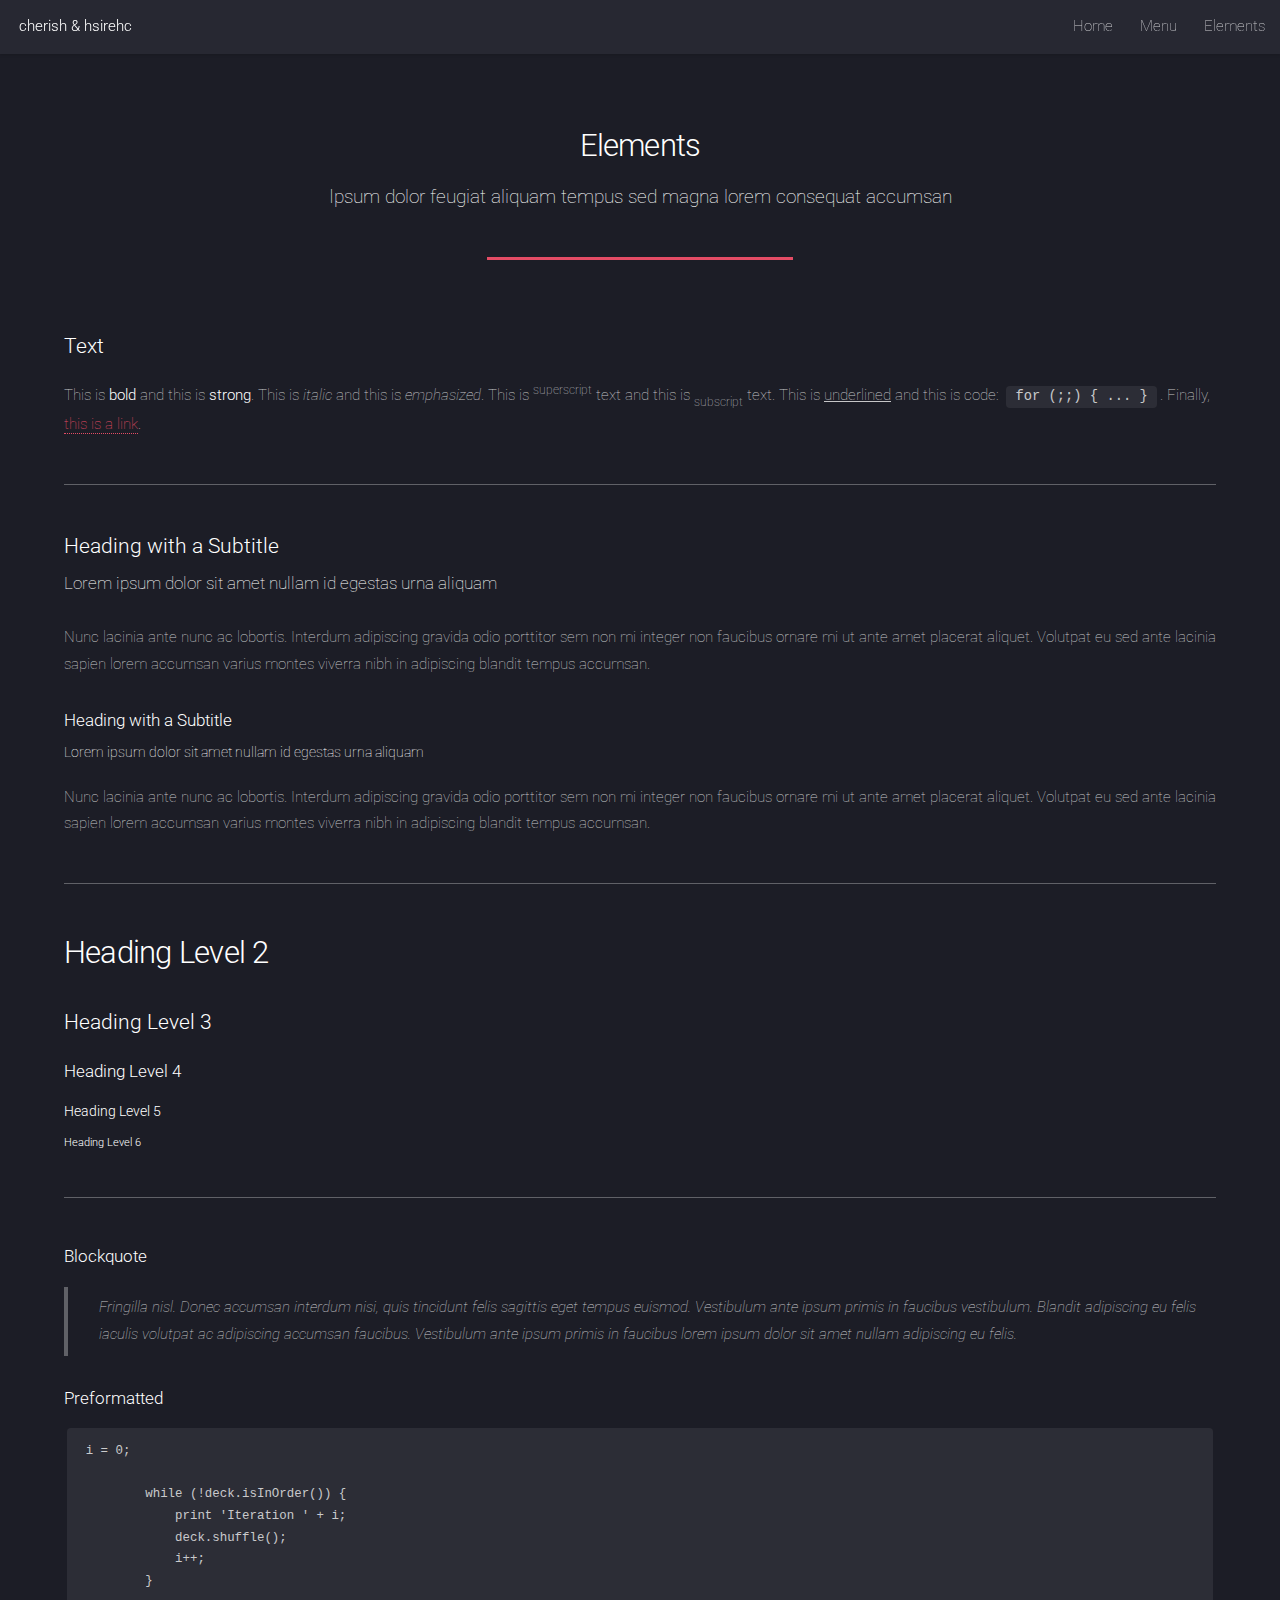
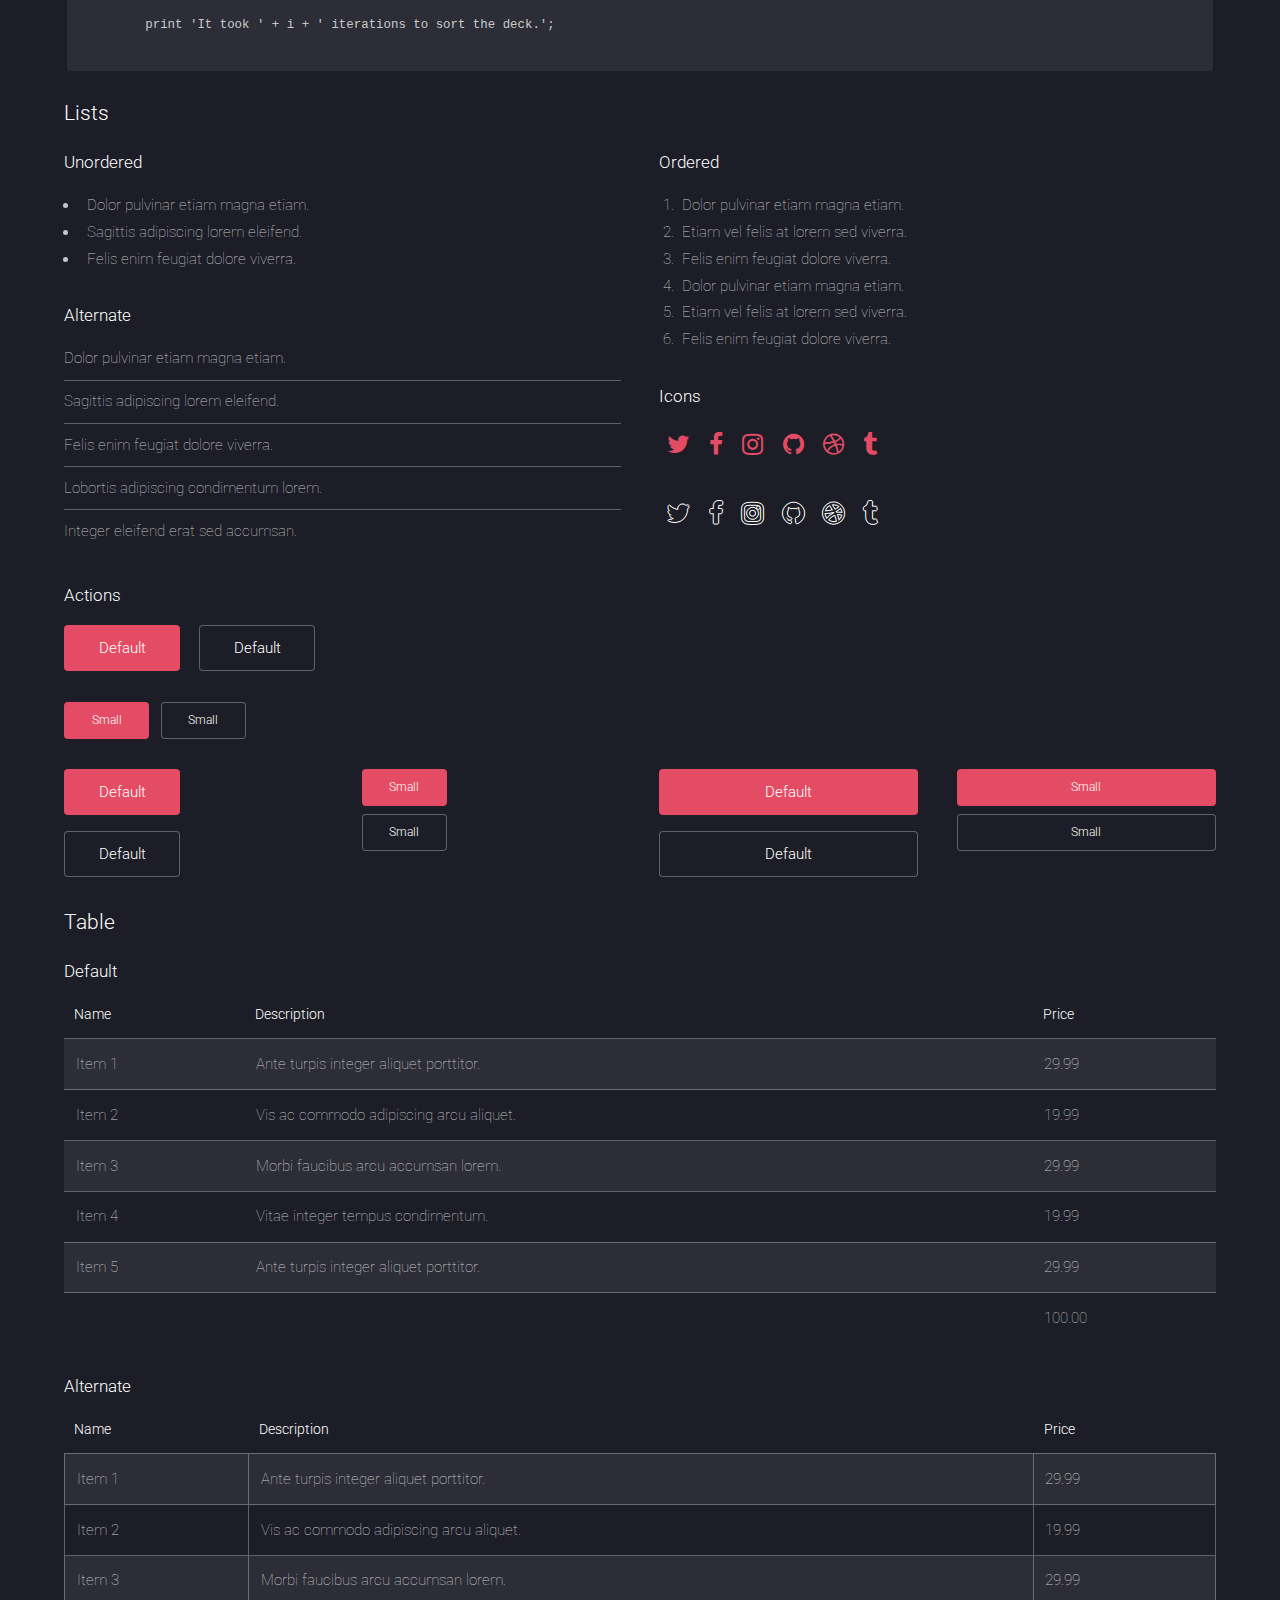
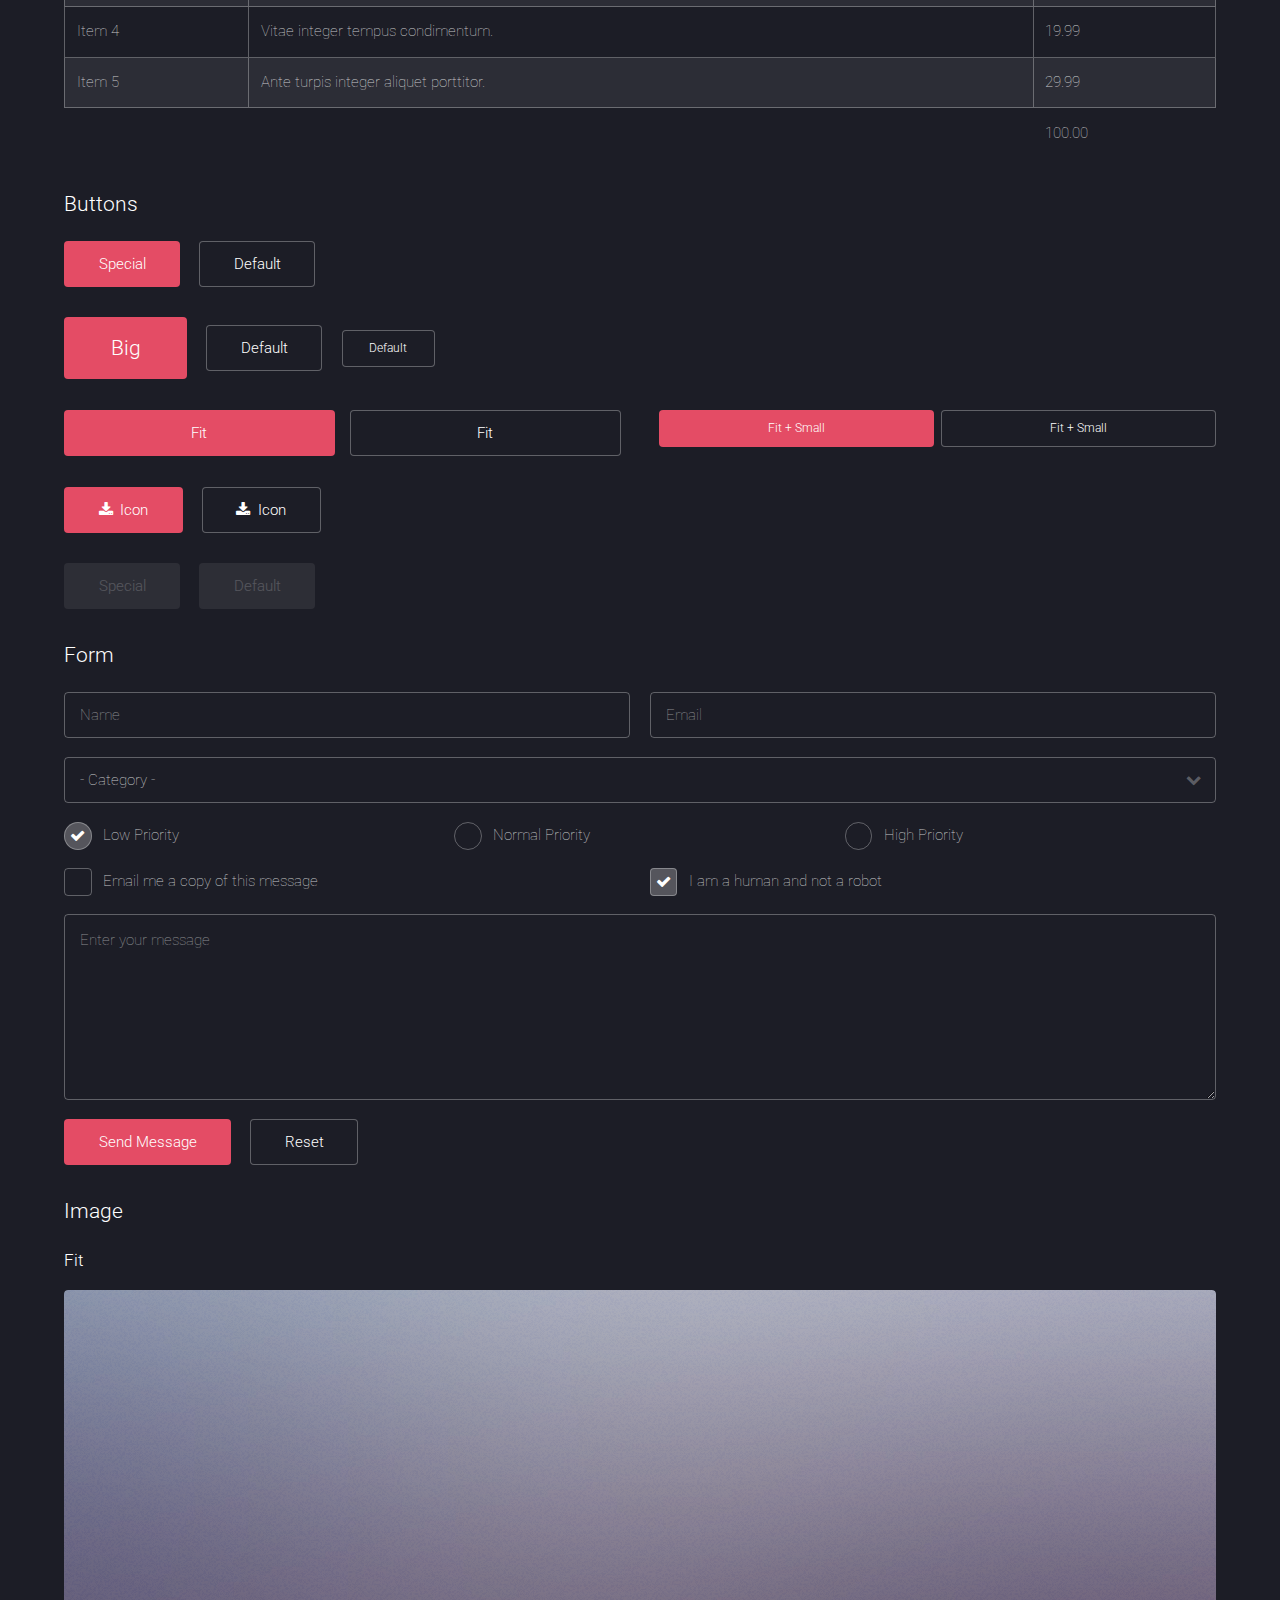
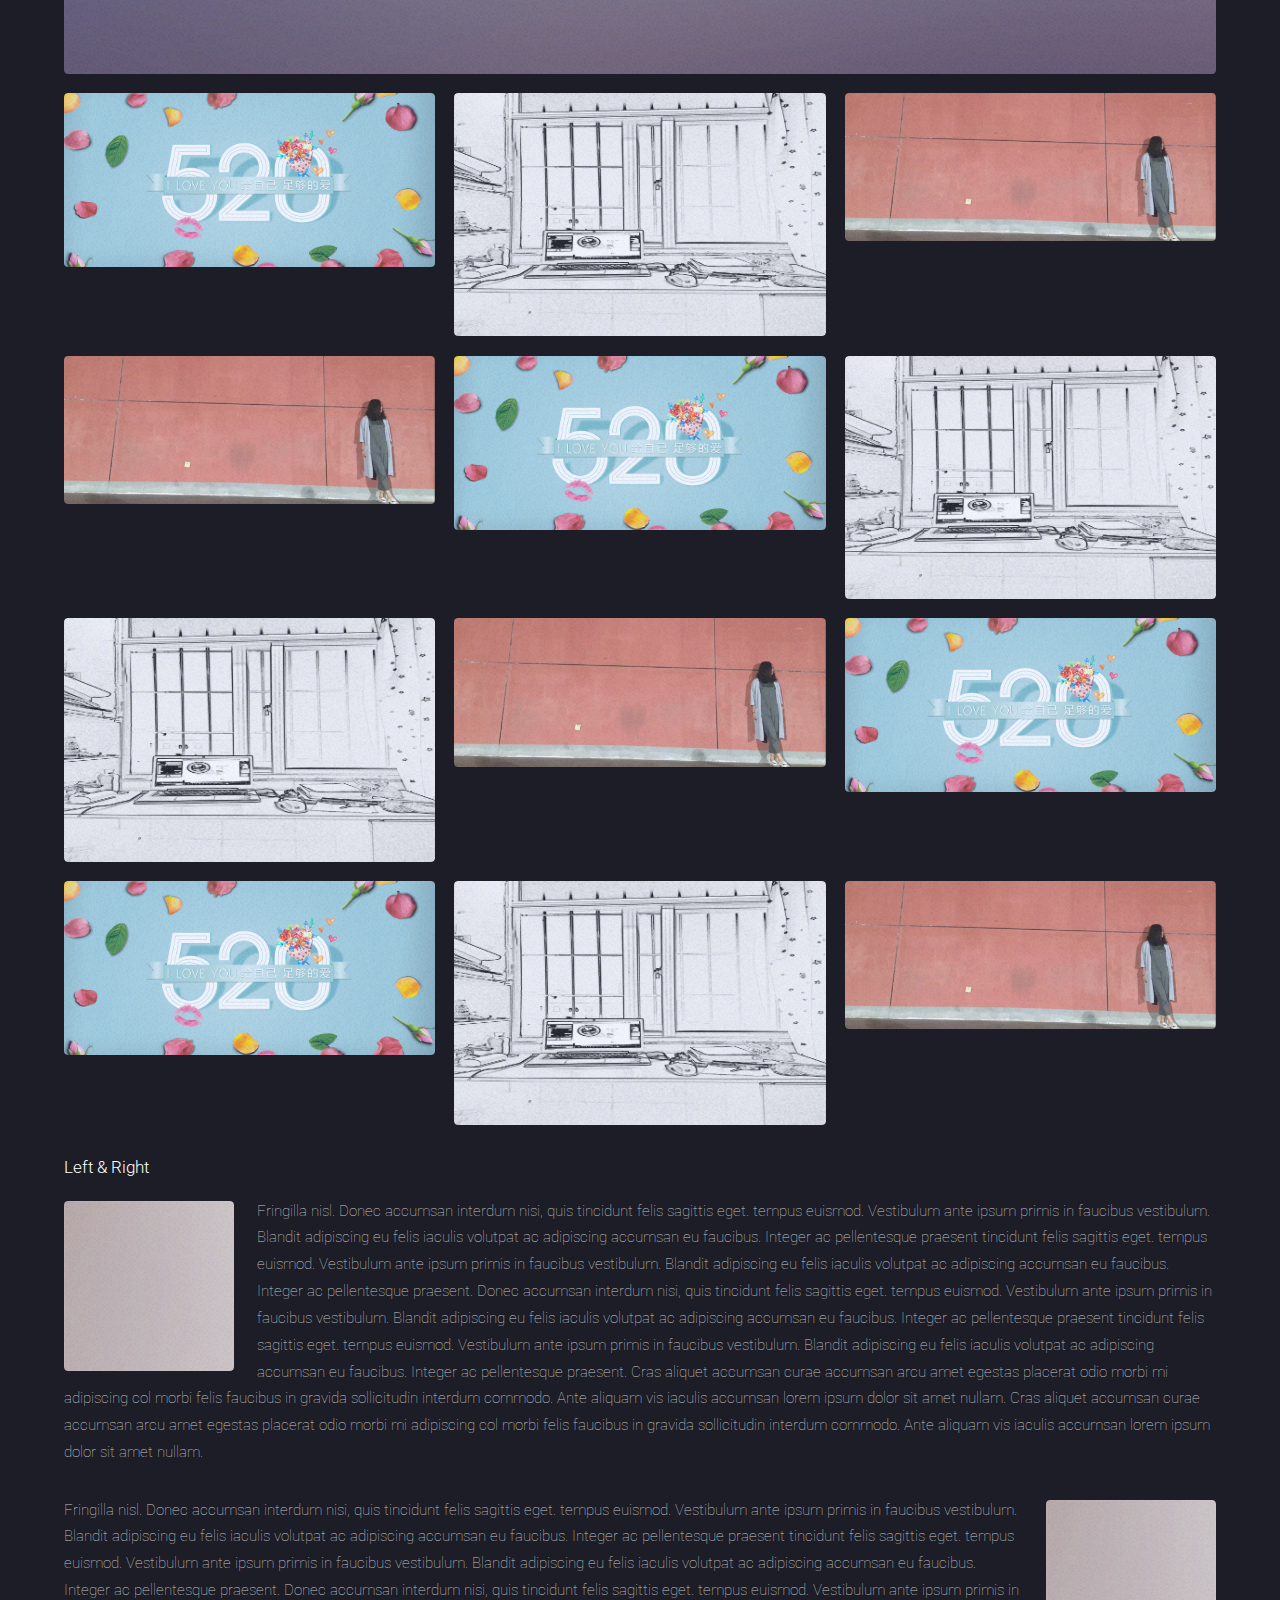
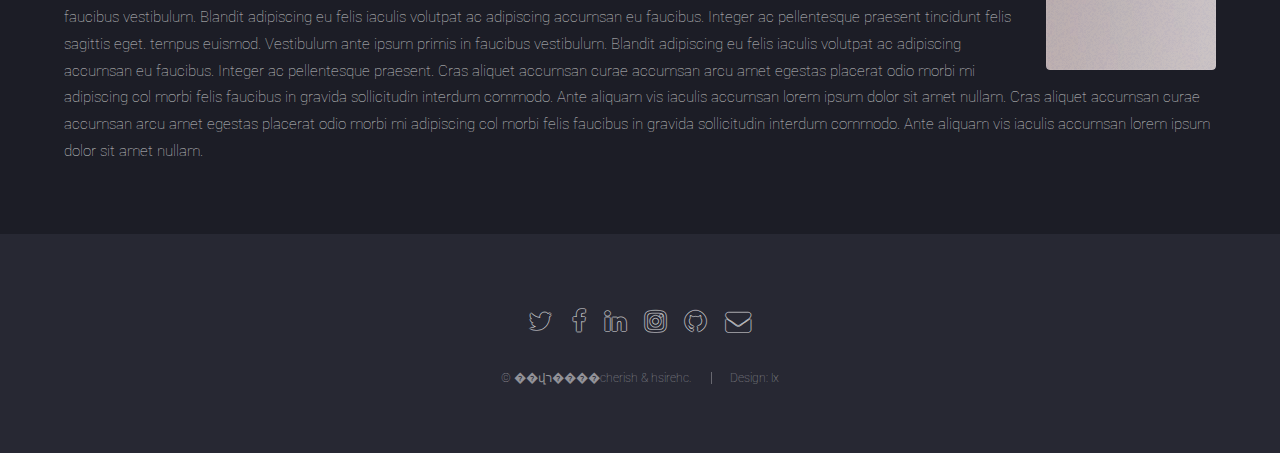
==== commit b95122de: "add timeline and modified some details" ====
--- a/elements.html
+++ b/elements.html
@@ -18,22 +18,22 @@
 		<div id="page-wrapper">
 
 			<!-- Header -->
-				<header id="header">
-					<h1 id="logo"><a href="index.html">Landed</a></h1>
+				<header class="navbar navbar-default navbar-fixed-top" id="header">
+					<h1 id="logo"><a href="index.html">cherish & hsirehc</a></h1>
 					<nav id="nav">
 						<ul>
 							<li><a href="index.html">Home</a></li>
 							<li>
-								<a href="#">Layouts</a>
+								<a href="">Menu</a>
 								<ul>
-									<li><a href="left-sidebar.html">Left Sidebar</a></li>
-									<li><a href="right-sidebar.html">Right Sidebar</a></li>
-									<li><a href="no-sidebar.html">No Sidebar</a></li>
+									<li><a href="#">暂未开放</a></li>
+									<!--<li><a href="#">暂未开放</a></li>
+									<li><a href="#">No Sidebar</a></li>-->
 									<li>
 										<a href="#">Submenu</a>
 										<ul>
-											<li><a href="#">Option 1</a></li>
-											<li><a href="#">Option 2</a></li>
+											<li><a href="game2048.html">2048</a></li>
+											<li><a href="timeline.html">timeline</a></li>
 											<li><a href="#">Option 3</a></li>
 											<li><a href="#">Option 4</a></li>
 										</ul>
@@ -41,7 +41,7 @@
 								</ul>
 							</li>
 							<li><a href="elements.html">Elements</a></li>
-							<li><a href="#" class="button special">Sign Up</a></li>
+							<!--<li><a href="#" class="button special"></a></li>-->
 						</ul>
 					</nav>
 				</header>
@@ -420,7 +420,7 @@
 						<li><a href="#" class="icon alt fa-envelope"><span class="label">Email</span></a></li>
 					</ul>
 					<ul class="copyright">
-						<li>&copy; Untitled. All rights reserved.</li><li>Design: <a href="http://html5up.net">HTML5 UP</a></li>
+						<li>&copy; ��վר����cherish & hsirehc.</li><li>Design: lx</li>
 					</ul>
 				</footer>
 
